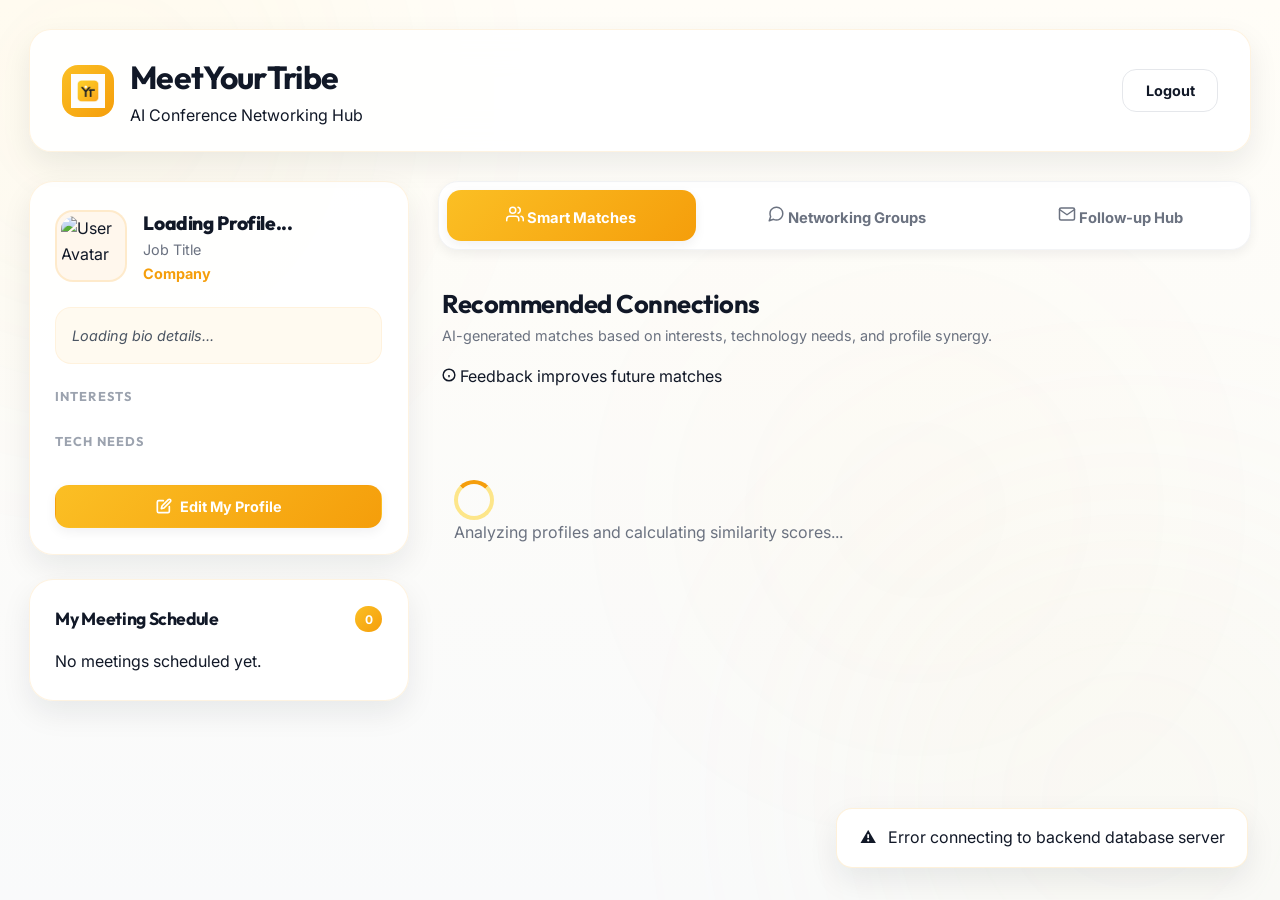
==== static/index.html @ 4b5da033 "Add files via upload" ====
<!DOCTYPE html>
<html lang="en">
<head>
    <meta charset="UTF-8">
    <meta name="viewport" content="width=device-width, initial-scale=1.0">
    <title>Event AI MeetYourTribe& Networking Hub</title>
    <!-- Google Fonts: Outfit & Inter -->
    <link rel="preconnect" href="https://fonts.googleapis.com">
    <link rel="preconnect" href="https://fonts.gstatic.com" crossorigin>
    <link href="https://fonts.googleapis.com/css2?family=Inter:wght@300;400;500;600;700&family=Outfit:wght@400;500;600;700;800&display=swap" rel="stylesheet">
    <link rel="stylesheet" href="/static/css/style.css">
</head>
<body class="dark-theme">
    <!-- Background Elements -->
    <div class="ambient-glow glow-1"></div>
    <div class="ambient-glow glow-2"></div>
    <div class="ambient-glow glow-3"></div>

    <div class="app-container">
        <!-- HEADER -->
        <header class="app-header">
            <div class="header-logo">
                <div class="logo-icon">
                    <img src="/static/assets/logo.png" alt="MeetYourTribe Logo">
                </div>
                <div class="logo-text">
                    <h1>MeetYourTribe</h1>
                    <p class="subtitle">AI Conference Networking Hub</p>
                </div>
            </div>
            <div class="header-controls">
                <button class="btn btn-secondary" onclick="window.location.href='/'">
                    Logout
                </button>
            </div>
        </header>

        <!-- MAIN LAYOUT -->
        <div class="main-layout">
            
            <!-- LEFT SIDEBAR: PROFILE & MEETINGS -->
            <aside class="sidebar">
                
                <!-- CURRENT USER PROFILE PANEL -->
                <section class="sidebar-card user-profile-card">
                    <div class="user-profile-header">
                        <div class="avatar-container">
                            <img id="user-avatar" src="https://api.dicebear.com/7.x/adventurer/svg?seed=placeholder" alt="User Avatar">
                        </div>
                        <div class="user-meta">
                            <h2 id="user-name">Loading Profile...</h2>
                            <p id="user-title">Job Title</p>
                            <p id="user-company" class="company-tag">Company</p>
                        </div>
                    </div>
                    <div class="user-bio-container">
                        <p id="user-bio" class="bio-text">Loading bio details...</p>
                    </div>
                    <div class="profile-details">
                        <div class="details-section">
                            <h3>Interests</h3>
                            <div id="user-interests-tags" class="tag-container">
                                <!-- Tags dynamically loaded -->
                            </div>
                        </div>
                        <div class="details-section">
                            <h3>Tech Needs</h3>
                            <div id="user-needs-tags" class="tag-container highlight">
                                <!-- Tags dynamically loaded -->
                            </div>
                        </div>
                    </div>
                    <button id="btn-edit-profile" class="btn btn-primary btn-full-width">
                        <svg viewBox="0 0 24 24" width="16" height="16" fill="none" stroke="currentColor" stroke-width="2.5" stroke-linecap="round" stroke-linejoin="round">
                            <path d="M11 4H4a2 2 0 0 0-2 2v14a2 2 0 0 0 2 2h14a2 2 0 0 0 2-2v-7"></path>
                            <path d="M18.5 2.5a2.121 2.121 0 1 1 3 3L12 15l-4 1 1-4 9.5-9.5z"></path>
                        </svg>
                        Edit My Profile
                    </button>
                </section>

                <!-- REAL-TIME SCHEDULER PANEL -->
                <section class="sidebar-card meetings-card">
                    <div class="card-header">
                        <h2>My Meeting Schedule</h2>
                        <span class="count-badge" id="meetings-count">0</span>
                    </div>
                    <div id="meetings-list" class="meetings-list-container">
                        <!-- Loaded dynamically -->
                        <div class="empty-state">
                            <p>No meetings scheduled yet.</p>
                        </div>
                    </div>
                </section>
            </aside>

            <!-- RIGHT MAIN PANEL: TABS & CONTENT -->
            <main class="content-panel">
                <!-- NAVIGATION TABS -->
                <nav class="app-tabs">
                    <button class="tab-btn active" data-tab="matches">
                        <svg viewBox="0 0 24 24" width="18" height="18" fill="none" stroke="currentColor" stroke-width="2" stroke-linecap="round" stroke-linejoin="round">
                            <path d="M17 21v-2a4 4 0 0 0-4-4H5a4 4 0 0 0-4 4v2"></path>
                            <circle cx="9" cy="7" r="4"></circle>
                            <path d="M23 21v-2a4 4 0 0 0-3-3.87"></path>
                            <path d="M16 3.13a4 4 0 0 1 0 7.75"></path>
                        </svg>
                        Smart Matches
                    </button>
                    <button class="tab-btn" data-tab="groups">
                        <svg viewBox="0 0 24 24" width="18" height="18" fill="none" stroke="currentColor" stroke-width="2" stroke-linecap="round" stroke-linejoin="round">
                            <path d="M21 11.5a8.38 8.38 0 0 1-.9 3.8 8.5 8.5 0 0 1-7.6 4.7 8.38 8.38 0 0 1-3.8-.9L3 21l1.9-5.7a8.38 8.38 0 0 1-.9-3.8 8.5 8.5 0 0 1 4.7-7.6 8.38 8.38 0 0 1 3.8-.9h.5a8.48 8.48 0 0 1 8 8v.5z"></svg>
                        </svg>
                        Networking Groups
                    </button>
                    <button class="tab-btn" data-tab="followup">
                        <svg viewBox="0 0 24 24" width="18" height="18" fill="none" stroke="currentColor" stroke-width="2" stroke-linecap="round" stroke-linejoin="round">
                            <path d="M4 4h16c1.1 0 2 .9 2 2v12c0 1.1-.9 2-2 2H4c-1.1 0-2-.9-2-2V6c0-1.1.9-2 2-2z"></path>
                            <polyline points="22,6 12,13 2,6"></polyline>
                        </svg>
                        Follow-up Hub
                    </button>
                </nav>

                <!-- TAB CONTENT: MATCHES -->
                <div id="tab-matches" class="tab-pane active">
                    <div class="pane-header">
                        <div>
                            <h2>Recommended Connections</h2>
                            <p class="pane-subtitle">AI-generated matches based on interests, technology needs, and profile synergy.</p>
                        </div>
                        <div class="feedback-info-pill">
                            <svg viewBox="0 0 24 24" width="14" height="14" fill="none" stroke="currentColor" stroke-width="2.5">
                                <circle cx="12" cy="12" r="10"></circle>
                                <line x1="12" y1="16" x2="12" y2="12"></line>
                                <line x1="12" y1="8" x2="12.01" y2="8"></line>
                            </svg>
                            Feedback improves future matches
                        </div>
                    </div>
                    
                    <div id="matches-grid" class="matches-grid-container">
                        <!-- Loaded dynamically -->
                        <div class="loading-state">
                            <div class="spinner"></div>
                            <p>Analyzing profiles and calculating similarity scores...</p>
                        </div>
                    </div>
                </div>

                <!-- TAB CONTENT: GROUPS -->
                <div id="tab-groups" class="tab-pane">
                    <div class="pane-header">
                        <div>
                            <h2>Topic-based Networking Groups</h2>
                            <p class="pane-subtitle">Small, focused circles targeting highly specific topics or tech needs. Connect in a group discussion.</p>
                        </div>
                        <button id="btn-create-group" class="btn btn-secondary">
                            <svg viewBox="0 0 24 24" width="16" height="16" fill="none" stroke="currentColor" stroke-width="2.5">
                                <line x1="12" y1="5" x2="12" y2="19"></line>
                                <line x1="5" y1="12" x2="19" y2="12"></line>
                            </svg>
                            Create Group
                        </button>
                    </div>

                    <div class="groups-sections">
                        <section class="groups-category">
                            <h3>Recommended For You</h3>
                            <div id="recommended-groups-list" class="groups-grid">
                                <!-- Loaded dynamically -->
                            </div>
                        </section>

                        <section class="groups-category">
                            <h3>All Active Groups</h3>
                            <div id="all-groups-list" class="groups-grid">
                                <!-- Loaded dynamically -->
                            </div>
                        </section>
                    </div>
                </div>

                <!-- TAB CONTENT: FOLLOW-UP -->
                <div id="tab-followup" class="tab-pane">
                    <div class="pane-header">
                        <div>
                            <h2>Post-Event Follow-up Generator</h2>
                            <p class="pane-subtitle">Draft personalized follow-up emails for new connections incorporating talking points and meeting context.</p>
                        </div>
                    </div>
                    
                    <div id="followup-list" class="followup-list-container">
                        <!-- Loaded dynamically -->
                    </div>
                </div>
            </main>

        </div>
    </div>

    <!-- MODAL: EDIT / CREATE PROFILE -->
    <div id="profile-modal" class="modal">
        <div class="modal-content glass-card">
            <div class="modal-header">
                <h2 id="profile-modal-title">Edit Profile</h2>
                <button class="close-modal-btn" data-close="profile-modal">&times;</button>
            </div>
            <form id="profile-form" class="modal-form">
                <input type="hidden" id="form-profile-id">
                
                <div class="form-group row">
                    <div class="col">
                        <label for="form-name">Full Name *</label>
                        <input type="text" id="form-name" required placeholder="Dr. Elena Rostova">
                    </div>
                    <div class="col">
                        <label for="form-company">Company / Organization *</label>
                        <input type="text" id="form-company" required placeholder="DeepMind Technologies">
                    </div>
                </div>

                <div class="form-group">
                    <label for="form-title">Job Title *</label>
                    <input type="text" id="form-title" required placeholder="Principal Research Scientist">
                </div>

                <div class="form-group">
                    <label for="form-bio">Bio * (Short description of your background and focus)</label>
                    <textarea id="form-bio" required rows="3" placeholder="Working on Large Language Model alignment, RLHF, and agentic workflows..."></textarea>
                </div>

                <div class="form-group">
                    <label for="form-interests">Interests * (Comma-separated keywords)</label>
                    <input type="text" id="form-interests" required placeholder="LLM Alignment, Agentic Workflows, Reinforcement Learning">
                    <p class="form-tip">Used to compute core alignment scores with other attendees.</p>
                </div>

                <div class="form-group">
                    <label for="form-needs">Technology Needs * (Comma-separated keywords / tools you are looking for)</label>
                    <input type="text" id="form-needs" required placeholder="GPU clusters, Rust deployment frameworks">
                    <p class="form-tip">Used to match you with providers, partners, or developers.</p>
                </div>

                <div class="form-group">
                    <label for="form-looking">Looking For * (Specifically describe who you want to meet)</label>
                    <input type="text" id="form-looking" required placeholder="Collaborators on multi-agent frameworks, AI safety researchers">
                </div>

                <div class="modal-footer">
                    <button type="button" class="btn btn-secondary" data-close="profile-modal">Cancel</button>
                    <button type="submit" class="btn btn-primary">Save Profile</button>
                </div>
            </form>
        </div>
    </div>

    <!-- MODAL: SCHEDULE MEETING -->
    <div id="schedule-modal" class="modal">
        <div class="modal-content glass-card">
            <div class="modal-header">
                <h2>Schedule Short Meeting</h2>
                <button class="close-modal-btn" data-close="schedule-modal">&times;</button>
            </div>
            <form id="schedule-form" class="modal-form">
                <input type="hidden" id="schedule-invitee-id">
                
                <div class="meeting-target-summary">
                    <div class="avatar-small">
                        <img id="schedule-invitee-avatar" src="" alt="Invitee Avatar">
                    </div>
                    <div>
                        <h3 id="schedule-invitee-name">Attendee Name</h3>
                        <p id="schedule-invitee-job">Title & Company</p>
                    </div>
                </div>

                <div class="form-group">
                    <label for="schedule-time">Select Time Slot *</label>
                    <div class="custom-select-wrapper">
                        <select id="schedule-time" required>
                            <option value="13:00 - 13:15">13:00 - 13:15 (Day 1 Afternoon)</option>
                            <option value="13:20 - 13:35">13:20 - 13:35 (Day 1 Afternoon)</option>
                            <option value="13:40 - 13:55">13:40 - 13:55 (Day 1 Afternoon)</option>
                            <option value="14:00 - 14:15">14:00 - 14:15 (Day 1 Afternoon)</option>
                            <option value="14:20 - 14:35">14:20 - 14:35 (Day 1 Afternoon)</option>
                            <option value="14:40 - 14:55">14:40 - 14:55 (Day 1 Afternoon)</option>
                            <option value="15:00 - 15:15">15:00 - 15:15 (Day 1 Coffee Break)</option>
                            <option value="15:20 - 15:35">15:20 - 15:35 (Day 1 Coffee Break)</option>
                            <option value="16:00 - 16:15">16:00 - 16:15 (Day 1 Evening)</option>
                            <option value="16:20 - 16:35">16:20 - 16:35 (Day 1 Evening)</option>
                        </select>
                    </div>
                </div>

                <div class="form-group">
                    <label for="schedule-location">Suggested Venue Location *</label>
                    <div class="custom-select-wrapper">
                        <select id="schedule-location" required>
                            <option value="Networking Lounge (Zone A)">Networking Lounge (Zone A)</option>
                            <option value="Networking Lounge (Zone B - Glass Tables)">Networking Lounge (Zone B - Glass Tables)</option>
                            <option value="Demo Hall (Booth #14 - AI Playgrounds)">Demo Hall (Booth #14 - AI Playgrounds)</option>
                            <option value="Main Lobby Coffee Stand">Main Lobby Coffee Stand</option>
                            <option value="Quiet Meeting Pod 1">Quiet Meeting Pod 1</option>
                            <option value="Quiet Meeting Pod 2">Quiet Meeting Pod 2</option>
                        </select>
                    </div>
                </div>

                <div class="form-group">
                    <label for="schedule-notes">Short Note / Proposed Topic (Optional)</label>
                    <textarea id="schedule-notes" rows="2" placeholder="Let's chat about agent coordination and potential scaling bottlenecks."></textarea>
                </div>

                <div class="modal-footer">
                    <button type="button" class="btn btn-secondary" data-close="schedule-modal">Cancel</button>
                    <button type="submit" class="btn btn-primary">Send Invitation</button>
                </div>
            </form>
        </div>
    </div>

    <!-- MODAL: CREATE GROUP -->
    <div id="group-modal" class="modal">
        <div class="modal-content glass-card">
            <div class="modal-header">
                <h2>Create Topic Group</h2>
                <button class="close-modal-btn" data-close="group-modal">&times;</button>
            </div>
            <form id="group-form" class="modal-form">
                <div class="form-group">
                    <label for="group-name">Group Name *</label>
                    <input type="text" id="group-name" required placeholder="vLLM Inference Hackers">
                </div>

                <div class="form-group">
                    <label for="group-topic">Core Topics * (Comma-separated)</label>
                    <input type="text" id="group-topic" required placeholder="vLLM, Model Quantization, Cloud Servicing">
                </div>

                <div class="form-group">
                    <label for="group-desc">Description *</label>
                    <textarea id="group-desc" required rows="3" placeholder="A small breakout group to share custom optimizations, serverless setups, and cost reduction strategies for high-throughput model endpoints."></textarea>
                </div>

                <div class="modal-footer">
                    <button type="button" class="btn btn-secondary" data-close="group-modal">Cancel</button>
                    <button type="submit" class="btn btn-primary">Create and Join</button>
                </div>
            </form>
        </div>
    </div>

    <!-- NOTIFICATION SYSTEM -->
    <div id="notification-toast" class="toast"></div>

    <script src="/static/app.js"></script>
</body>
</html>
---- static/css/style.css ----
:root {
    --bg-base: #fffdf7;
    --bg-surface: rgba(255, 255, 255, 0.92);
    --bg-surface-opaque: #ffffff;
    --bg-card: #ffffff;
    --border-color: rgba(245, 158, 11, 0.12);
    --border-color-glow: rgba(245, 158, 11, 0.22);

    --text-primary: #111827;
    --text-secondary: #6b7280;
    --text-muted: #9ca3af;

    --accent-primary: #f59e0b;
    --accent-primary-glow: rgba(245, 158, 11, 0.35);
    --accent-secondary: #fbbf24;
    --accent-secondary-glow: rgba(251, 191, 36, 0.35);

    --color-success: #10b981;
    --color-warning: #f59e0b;
    --color-danger: #ef4444;
    --color-info: #3b82f6;

    --gradient-primary: linear-gradient(135deg, #fbbf24 0%, #f59e0b 100%);
    --gradient-secondary: linear-gradient(135deg, #fde68a 0%, #fbbf24 100%);
    --gradient-match: linear-gradient(135deg, #f59e0b 0%, #fbbf24 100%);
    --gradient-card-hover: linear-gradient(180deg, rgba(245, 158, 11, 0.04) 0%, rgba(255, 255, 255, 0) 100%);

    --shadow-sm: 0 4px 12px rgba(15, 23, 42, 0.06);
    --shadow-md: 0 12px 30px rgba(15, 23, 42, 0.08);
    --shadow-lg: 0 20px 50px rgba(15, 23, 42, 0.12);
    --shadow-glow-purple: 0 0 24px rgba(245, 158, 11, 0.15);
    --shadow-glow-cyan: 0 0 20px rgba(251, 191, 36, 0.15);

    --transition-fast: 0.15s ease;
    --transition-normal: 0.25s cubic-bezier(0.4, 0, 0.2, 1);
    --transition-slow: 0.4s cubic-bezier(0.4, 0, 0.2, 1);
}

*, *::before, *::after {
    box-sizing: border-box;
    margin: 0;
    padding: 0;
}

body {
    font-family: 'Inter', -apple-system, BlinkMacSystemFont, "Segoe UI", Roboto, sans-serif;
    background: linear-gradient(180deg, #fffdf7 0%, #f9fafb 100%);
    color: var(--text-primary);
    line-height: 1.6;
    -webkit-font-smoothing: antialiased;
    overflow-x: hidden;
    min-height: 100vh;
}

h1, h2, h3, h4, h5, h6 {
    font-family: 'Outfit', sans-serif;
    font-weight: 700;
    letter-spacing: -0.02em;
}

::-webkit-scrollbar {
    width: 8px;
    height: 8px;
}

::-webkit-scrollbar-track {
    background: #f3f4f6;
}

::-webkit-scrollbar-thumb {
    background: #d1d5db;
    border-radius: 999px;
}

::-webkit-scrollbar-thumb:hover {
    background: #9ca3af;
}

.ambient-glow {
    position: fixed;
    border-radius: 50%;
    filter: blur(140px);
    z-index: -1;
    opacity: 0.08;
    pointer-events: none;
}

.glow-1 {
    width: 400px;
    height: 400px;
    background: #fbbf24;
    top: -100px;
    left: -100px;
}

.glow-2 {
    width: 500px;
    height: 500px;
    background: #fde68a;
    bottom: -150px;
    right: -100px;
}

.glow-3 {
    width: 300px;
    height: 300px;
    background: #f59e0b;
    top: 40%;
    left: 60%;
    opacity: 0.05;
}

.app-container {
    max-width: 1450px;
    margin: 0 auto;
    padding: 1.8rem;
    min-height: 100vh;
    display: flex;
    flex-direction: column;
    gap: 1.8rem;
}

.app-header {
    display: flex;
    justify-content: space-between;
    align-items: center;
    padding: 1.4rem 2rem;
    background: rgba(255, 255, 255, 0.9);
    backdrop-filter: blur(18px);
    border: 1px solid var(--border-color);
    border-radius: 22px;
    box-shadow: var(--shadow-md);
    position: relative;
    z-index: 10;
}

.header-logo {
    display: flex;
    align-items: center;
    gap: 1rem;
}

.logo-icon {
    width: 52px;
    height: 52px;
    border-radius: 16px;
    background: linear-gradient(135deg, #fbbf24 0%, #f59e0b 100%);
    display: flex;
    align-items: center;
    justify-content: center;
    overflow: hidden;
}

.logo-icon img {
    width: 34px;
    height: 34px;
    object-fit: contain;
    display: block;
}


.header-controls {
    display: flex;
    align-items: center;
    gap: 1rem;
}

.main-layout {
    display: grid;
    grid-template-columns: 380px 1fr;
    gap: 1.8rem;
    align-items: start;
    flex-grow: 1;
}

@media (max-width: 1024px) {
    .main-layout {
        grid-template-columns: 1fr;
    }
}

.btn {
    display: inline-flex;
    align-items: center;
    justify-content: center;
    gap: 0.5rem;
    font-family: 'Inter', sans-serif;
    font-weight: 700;
    font-size: 0.9rem;
    padding: 0.75rem 1.4rem;
    border-radius: 14px;
    cursor: pointer;
    transition: all var(--transition-fast);
    border: 1px solid transparent;
}

.btn-primary {
    background: var(--gradient-primary);
    color: white;
    box-shadow: var(--shadow-sm);
}

.btn-primary:hover {
    transform: translateY(-2px);
    box-shadow: var(--shadow-glow-purple), var(--shadow-md);
}

.btn-secondary {
    background: white;
    color: #111827;
    border-color: #e5e7eb;
}

.btn-secondary:hover {
    background: #fff7ed;
    transform: translateY(-2px);
}

.btn-full-width {
    width: 100%;
}

.count-badge {
    background: var(--gradient-primary);
    color: white;
    font-size: 0.75rem;
    font-weight: 700;
    padding: 0.2rem 0.6rem;
    border-radius: 999px;
    min-width: 22px;
    text-align: center;
}

.sidebar {
    display: flex;
    flex-direction: column;
    gap: 1.5rem;
}

.sidebar-card {
    background: rgba(255, 255, 255, 0.92);
    border: 1px solid var(--border-color);
    border-radius: 24px;
    padding: 1.6rem;
    box-shadow: var(--shadow-md);
}

.user-profile-header {
    display: flex;
    align-items: center;
    gap: 1rem;
    margin-bottom: 1.4rem;
}

.avatar-container {
    width: 72px;
    height: 72px;
    border-radius: 18px;
    background: #fff7ed;
    border: 2px solid rgba(245, 158, 11, 0.15);
    padding: 4px;
    overflow: hidden;
}

.avatar-container img {
    width: 100%;
    height: 100%;
    object-fit: cover;
    border-radius: 14px;
}

.user-meta h2 {
    font-size: 1.2rem;
    color: #111827;
    font-weight: 800;
}

.user-meta p {
    font-size: 0.9rem;
    color: var(--text-secondary);
}

.company-tag {
    font-weight: 700;
    color: var(--accent-primary) !important;
}

.user-bio-container {
    background: #fffaf0;
    border-radius: 16px;
    padding: 1rem;
    margin-bottom: 1.4rem;
    border: 1px solid rgba(245, 158, 11, 0.08);
}

.bio-text {
    font-size: 0.9rem;
    color: #4b5563;
    font-style: italic;
}

.profile-details {
    display: flex;
    flex-direction: column;
    gap: 1rem;
    margin-bottom: 1.6rem;
}

.details-section h3 {
    font-size: 0.8rem;
    color: #9ca3af;
    text-transform: uppercase;
    letter-spacing: 0.08em;
    margin-bottom: 0.5rem;
}

.tag-container {
    display: flex;
    flex-wrap: wrap;
    gap: 0.45rem;
}

.tag {
    font-size: 0.78rem;
    font-weight: 600;
    padding: 0.35rem 0.75rem;
    border-radius: 999px;
    background: #ffffff;
    border: 1px solid #f3f4f6;
    color: #6b7280;
    transition: all var(--transition-fast);
}

.tag:hover {
    border-color: #fbbf24;
    color: #111827;
    transform: translateY(-1px);
}

.tag-container.highlight .tag {
    background: #fff7ed;
    border-color: rgba(245, 158, 11, 0.12);
    color: #b45309;
}

.meetings-card .card-header {
    display: flex;
    justify-content: space-between;
    align-items: center;
    margin-bottom: 1rem;
}

.meetings-card h2 {
    font-size: 1.1rem;
    color: #111827;
}

.meetings-list-container {
    display: flex;
    flex-direction: column;
    gap: 0.85rem;
    max-height: 420px;
    overflow-y: auto;
    padding-right: 4px;
}

.meeting-item {
    background: #ffffff;
    border: 1px solid #f3f4f6;
    border-radius: 16px;
    padding: 1rem;
    transition: all var(--transition-fast);
    position: relative;
    overflow: hidden;
    box-shadow: 0 4px 14px rgba(15, 23, 42, 0.04);
}

.meeting-item:hover {
    transform: translateY(-2px);
    box-shadow: 0 10px 24px rgba(15, 23, 42, 0.08);
}

.meeting-item::before {
    content: "";
    position: absolute;
    left: 0;
    top: 0;
    bottom: 0;
    width: 4px;
    background: var(--color-warning);
}

.meeting-item.status-accepted::before {
    background: var(--color-success);
}

.meeting-item.status-declined::before {
    background: var(--color-danger);
}

.meeting-item-header {
    display: flex;
    align-items: center;
    gap: 0.75rem;
    margin-bottom: 0.65rem;
}

.meeting-avatar {
    width: 38px;
    height: 38px;
    border-radius: 12px;
    background: #fff7ed;
}

.meeting-user-info h4 {
    font-size: 0.9rem;
    font-weight: 700;
    color: #111827;
}

.meeting-user-info p {
    font-size: 0.78rem;
    color: #9ca3af;
}

.meeting-time-badge {
    font-size: 0.8rem;
    font-weight: 700;
    color: #b45309;
    display: flex;
    align-items: center;
    gap: 0.3rem;
    margin-bottom: 0.4rem;
}

.meeting-location {
    font-size: 0.8rem;
    color: #6b7280;
}

.meeting-status-label {
    position: absolute;
    top: 1rem;
    right: 1rem;
    font-size: 0.7rem;
    font-weight: 800;
    text-transform: uppercase;
    letter-spacing: 0.08em;
    padding: 0.2rem 0.5rem;
    border-radius: 8px;
}

.status-pending .meeting-status-label {
    background: #fff7ed;
    color: #d97706;
}

.status-accepted .meeting-status-label {
    background: #ecfdf5;
    color: #10b981;
}

.status-declined .meeting-status-label {
    background: #fef2f2;
    color: #ef4444;
}

.content-panel {
    display: flex;
    flex-direction: column;
    gap: 1.8rem;
    min-width: 0;
}

.app-tabs {
    display: flex;
    gap: 0.75rem;
    background: white;
    border: 1px solid #f3f4f6;
    padding: 0.5rem;
    border-radius: 20px;
    box-shadow: var(--shadow-sm);
}

.tab-btn {
    flex-grow: 1;
    border: none;
    background: transparent;
    color: #6b7280;
    font-family: 'Inter', sans-serif;
    font-weight: 700;
    font-size: 0.92rem;
    padding: 0.9rem 1rem;
    border-radius: 14px;
    cursor: pointer;
    transition: all var(--transition-fast);
}

.tab-btn:hover {
    background: #fff7ed;
    color: #111827;
}

.tab-btn.active {
    background: var(--gradient-primary);
    color: white;
    box-shadow: var(--shadow-sm);
}

.tab-pane {
    display: none;
    animation: fadeIn var(--transition-normal);
}

.tab-pane.active {
    display: flex;
    flex-direction: column;
    gap: 1.4rem;
}

@keyframes fadeIn {
    from {
        opacity: 0;
        transform: translateY(8px);
    }
    to {
        opacity: 1;
        transform: translateY(0);
    }
}

.pane-header {
    display: flex;
    justify-content: space-between;
    align-items: center;
    padding: 0.3rem;
    flex-wrap: wrap;
    gap: 1rem;
}

.pane-header h2 {
    font-size: 1.6rem;
    color: #111827;
}

.pane-subtitle {
    font-size: 0.9rem;
    color: #6b7280;
}

.matches-grid-container {
    display: flex;
    flex-direction: column;
    gap: 1.4rem;
}

.match-card {
    background: white;
    border: 1px solid #f3f4f6;
    border-radius: 24px;
    padding: 1.6rem;
    box-shadow: var(--shadow-md);
    transition: all var(--transition-normal);
}

.match-card:hover {
    transform: translateY(-4px);
    box-shadow: var(--shadow-lg);
    border-color: rgba(245, 158, 11, 0.15);
}

.match-card-main {
    display: grid;
    grid-template-columns: auto 1fr auto;
    gap: 1.5rem;
    align-items: start;
}

.match-score-circle {
    position: relative;
    width: 82px;
    height: 82px;
    display: flex;
    align-items: center;
    justify-content: center;
}

.match-score-track {
    fill: none;
    stroke: #fde68a;
    stroke-width: 6;
}

.match-score-fill {
    fill: none;
    stroke: #f59e0b;
    stroke-width: 6;
    stroke-linecap: round;
}

.match-score-num {
    font-size: 1.3rem;
    font-weight: 800;
    color: #111827;
}

.match-score-label {
    font-size: 0.6rem;
    font-weight: 800;
    color: #9ca3af;
    text-transform: uppercase;
}

.match-avatar {
    width: 70px;
    height: 70px;
    border-radius: 18px;
    border: 2px solid #fff7ed;
    background: #fff7ed;
}

.match-details-box h3 {
    font-size: 1.25rem;
    color: #111827;
}

.match-details-box h3 span {
    font-size: 0.85rem;
    color: #6b7280;
}

.match-details-box .matching-job {
    color: #6b7280;
    font-size: 0.92rem;
}

.match-details-box .matching-bio {
    font-size: 0.9rem;
    color: #4b5563;
}

.match-synergies {
    display: flex;
    flex-direction: column;
    gap: 0.65rem;
    margin-top: 1rem;
}

.synergy-row {
    font-size: 0.82rem;
    display: flex;
    gap: 0.6rem;
    align-items: flex-start;
}

.synergy-label {
    color: #9ca3af;
    font-weight: 700;
    min-width: 90px;
    text-transform: uppercase;
    font-size: 0.7rem;
    margin-top: 2px;
}

.synergy-values {
    display: flex;
    flex-wrap: wrap;
    gap: 0.35rem;
}

.match-actions-box {
    display: flex;
    flex-direction: column;
    gap: 0.8rem;
}

.icebreaker-drawer {
    margin-top: 1.25rem;
    background: #fffaf0;
    border: 1px dashed rgba(245, 158, 11, 0.18);
    border-radius: 18px;
    padding: 1.2rem;
}

.icebreaker-title {
    font-size: 0.8rem;
    font-weight: 800;
    color: #d97706;
    text-transform: uppercase;
    letter-spacing: 0.08em;
}

.icebreaker-msg {
    font-size: 0.92rem;
    color: #374151;
    line-height: 1.6;
    font-style: italic;
    background: white;
    padding: 1rem;
    border-radius: 14px;
    border-left: 4px solid #f59e0b;
    margin-top: 0.7rem;
}

.groups-grid {
    display: grid;
    grid-template-columns: repeat(auto-fill, minmax(290px, 1fr));
    gap: 1.2rem;
}

.group-card {
    background: white;
    border: 1px solid #f3f4f6;
    border-radius: 20px;
    padding: 1.4rem;
    display: flex;
    flex-direction: column;
    gap: 0.8rem;
    box-shadow: var(--shadow-sm);
    transition: all var(--transition-fast);
}

.group-card:hover {
    transform: translateY(-4px);
    box-shadow: var(--shadow-md);
}

.group-card-header h4 {
    font-size: 1.1rem;
    color: #111827;
}

.group-member-count {
    font-size: 0.78rem;
    color: #9ca3af;
    font-weight: 700;
}

.group-topic-label {
    font-size: 0.78rem;
    color: #b45309;
    font-style: italic;
    font-weight: 600;
}

.group-desc {
    font-size: 0.88rem;
    color: #6b7280;
    flex-grow: 1;
}

.group-creator {
    font-size: 0.76rem;
    color: #9ca3af;
}

.followup-list-container {
    display: flex;
    flex-direction: column;
    gap: 1.2rem;
}

.followup-card {
    background: white;
    border: 1px solid #f3f4f6;
    border-radius: 22px;
    padding: 1.4rem;
    box-shadow: var(--shadow-sm);
}

.followup-user-details h3 {
    color: #111827;
}

.followup-user-details p {
    color: #6b7280;
}

.followup-draft-area {
    margin-top: 1rem;
    background: #fffaf0;
    border: 1px solid rgba(245, 158, 11, 0.1);
    border-radius: 16px;
    padding: 1rem;
}

.followup-textarea {
    width: 100%;
    background: white;
    border: 1px solid #f3f4f6;
    color: #111827;
    font-family: 'Inter', sans-serif;
    font-size: 0.9rem;
    border-radius: 12px;
    padding: 1rem;
    resize: vertical;
    outline: none;
}

.modal {
    display: none;
    position: fixed;
    inset: 0;
    background: rgba(17, 24, 39, 0.35);
    backdrop-filter: blur(8px);
    z-index: 9999;
    align-items: center;
    justify-content: center;
    padding: 2rem;
}

.modal.active {
    display: flex;
}

.modal-content {
    background: white;
    border: 1px solid rgba(245, 158, 11, 0.12);
    border-radius: 26px;
    width: 100%;
    max-width: 650px;
    box-shadow: var(--shadow-lg);
}

.modal-header {
    padding: 1.4rem 1.6rem;
    border-bottom: 1px solid #f3f4f6;
}

.modal-header h2 {
    color: #111827;
}

.close-modal-btn {
    background: none;
    border: none;
    color: #9ca3af;
    font-size: 2rem;
    cursor: pointer;
}

.modal-form {
    padding: 1.6rem;
    display: flex;
    flex-direction: column;
    gap: 1.25rem;
}

.form-group label {
    font-size: 0.86rem;
    font-weight: 700;
    color: #6b7280;
}

.form-group input,
.form-group textarea,
.custom-select-wrapper select {
    background: white;
    border: 1px solid #e5e7eb;
    border-radius: 14px;
    padding: 0.85rem 1rem;
    color: #111827;
    font-size: 0.92rem;
    outline: none;
    transition: all 0.2s ease;
}

.form-group input:focus,
.form-group textarea:focus,
.custom-select-wrapper select:focus {
    border-color: #f59e0b;
    box-shadow: 0 0 0 4px rgba(245, 158, 11, 0.12);
}

.meeting-target-summary {
    display: flex;
    align-items: center;
    gap: 1rem;
    padding: 1rem;
    background: #fffaf0;
    border: 1px solid rgba(245, 158, 11, 0.08);
    border-radius: 16px;
}

.loading-state {
    padding: 4rem 1rem;
    color: #6b7280;
}

.spinner {
    width: 40px;
    height: 40px;
    border: 4px solid #fde68a;
    border-top-color: #f59e0b;
    border-radius: 50%;
}

.toast {
    position: fixed;
    bottom: 2rem;
    right: 2rem;
    background: white;
    border: 1px solid rgba(245, 158, 11, 0.15);
    color: #111827;
    padding: 1rem 1.4rem;
    border-radius: 16px;
    box-shadow: var(--shadow-md);
    z-index: 1000;
}

@media (max-width: 900px) {
    .match-card-main {
        grid-template-columns: 1fr;
        text-align: center;
    }

    .match-actions-box {
        flex-direction: row;
        width: 100%;
    }

    .match-actions-box .btn {
        flex: 1;
    }

    .app-header {
        flex-direction: column;
        gap: 1rem;
        align-items: flex-start;
    }

    .app-tabs {
        flex-direction: column;
    }
}
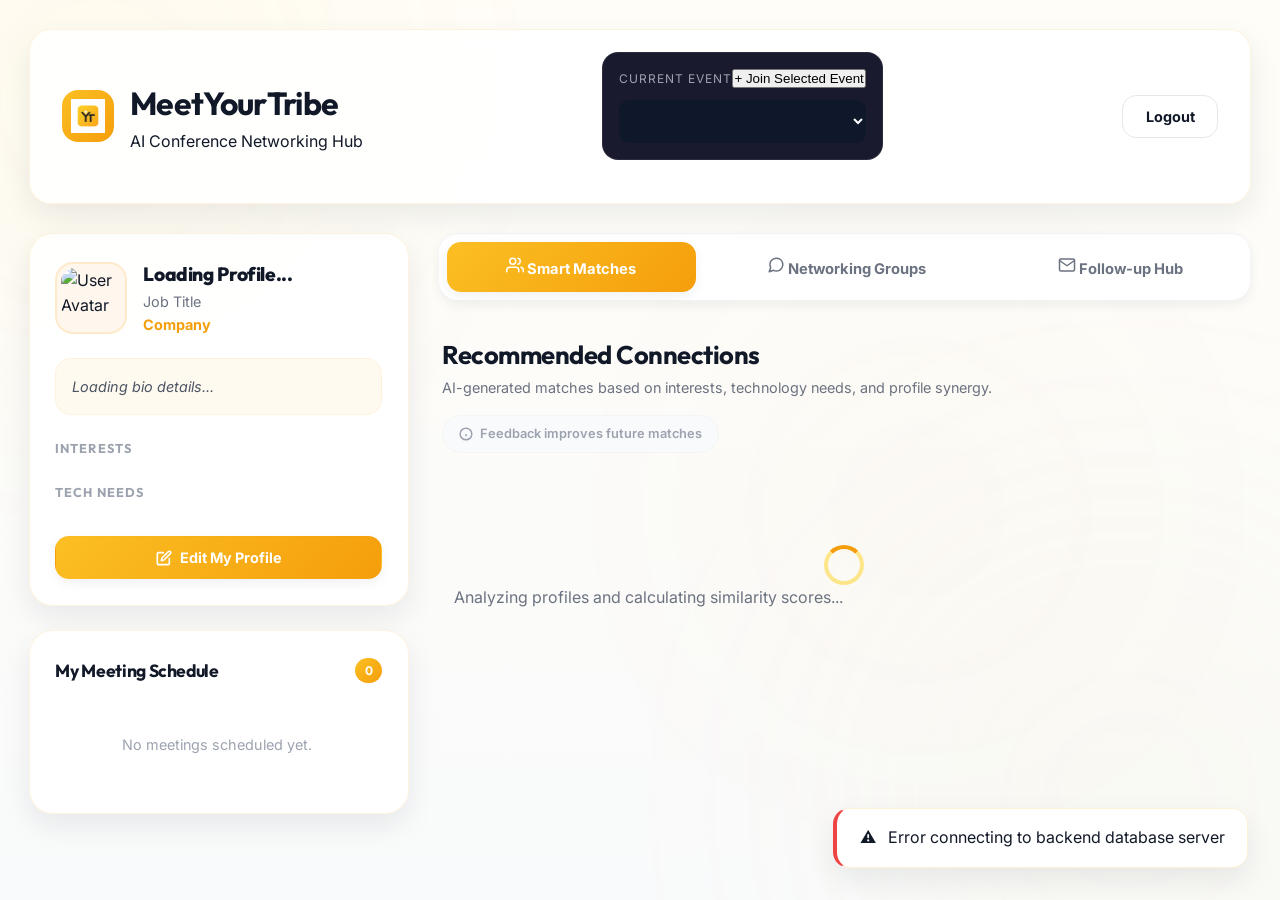
==== commit c690f000: "Add files via upload" ====
--- a/static/index.html
+++ b/static/index.html
@@ -28,6 +28,19 @@
                     <p class="subtitle">AI Conference Networking Hub</p>
                 </div>
             </div>
+            <div class="event-container">
+
+            <div class="event-header">
+                    <span class="event-label">Current Event</span>
+
+                    <button onclick="joinSelectedEvent()">
+                        + Join Selected Event
+                    </button>
+                </div>
+
+                <select id="eventSelect"></select>
+
+            </div>
             <div class="header-controls">
                 <button class="btn btn-secondary" onclick="window.location.href='/'">
                     Logout
@@ -41,6 +54,8 @@
             <!-- LEFT SIDEBAR: PROFILE & MEETINGS -->
             <aside class="sidebar">
                 
+                
+
                 <!-- CURRENT USER PROFILE PANEL -->
                 <section class="sidebar-card user-profile-card">
                     <div class="user-profile-header">
@@ -109,7 +124,7 @@
                     </button>
                     <button class="tab-btn" data-tab="groups">
                         <svg viewBox="0 0 24 24" width="18" height="18" fill="none" stroke="currentColor" stroke-width="2" stroke-linecap="round" stroke-linejoin="round">
-                            <path d="M21 11.5a8.38 8.38 0 0 1-.9 3.8 8.5 8.5 0 0 1-7.6 4.7 8.38 8.38 0 0 1-3.8-.9L3 21l1.9-5.7a8.38 8.38 0 0 1-.9-3.8 8.5 8.5 0 0 1 4.7-7.6 8.38 8.38 0 0 1 3.8-.9h.5a8.48 8.48 0 0 1 8 8v.5z"></svg>
+                            <path d="M21 11.5a8.38 8.38 0 0 1-.9 3.8 8.5 8.5 0 0 1-7.6 4.7 8.38 8.38 0 0 1-3.8-.9L3 21l1.9-5.7a8.38 8.38 0 0 1-.9-3.8 8.5 8.5 0 0 1 4.7-7.6 8.38 8.38 0 0 1 3.8-.9h.5a8.48 8.48 0 0 1 8 8v.5z"></path>
                         </svg>
                         Networking Groups
                     </button>
@@ -120,8 +135,17 @@
                         </svg>
                         Follow-up Hub
                     </button>
+                    <!-- <input
+                        type="text"
+                        id="eventName"
+                        placeholder="Enter Event Name"
+                    />
+
+                    <button onclick="joinEvent()">
+                        Join Event
+                    </button> -->
                 </nav>
-
+                
                 <!-- TAB CONTENT: MATCHES -->
                 <div id="tab-matches" class="tab-pane active">
                     <div class="pane-header">
@@ -320,6 +344,33 @@
         </div>
     </div>
 
+    <div class="modal" id="event-modal">
+
+        <div class="modal-content">
+
+                <h3>Add New Event</h3>
+
+                <input
+                    type="text"
+                    id="newEventName"
+                    placeholder="Enter Event Name"
+                >
+                <input
+                    type="text"
+                    id="newEventLocation"
+                    placeholder="Enter Event Location"
+                >
+                <button
+                    class="btn btn-primary"
+                    onclick="createNewEvent()"
+                >
+                    Add Event
+                </button>
+
+        </div>
+
+    </div>
+
     <!-- MODAL: CREATE GROUP -->
     <div id="group-modal" class="modal">
         <div class="modal-content glass-card">
@@ -354,6 +405,6 @@
     <!-- NOTIFICATION SYSTEM -->
     <div id="notification-toast" class="toast"></div>
 
-    <script src="/static/app.js"></script>
+    <script src="/static/app.js?v=2"></script>
 </body>
 </html>
--- a/static/css/style.css
+++ b/static/css/style.css
@@ -893,6 +893,12 @@
     border: 4px solid #fde68a;
     border-top-color: #f59e0b;
     border-radius: 50%;
+    animation: spin 0.8s linear infinite;
+    margin: 0 auto;
+}
+
+@keyframes spin {
+    to { transform: rotate(360deg); }
 }
 
 .toast {
@@ -905,7 +911,312 @@
     padding: 1rem 1.4rem;
     border-radius: 16px;
     box-shadow: var(--shadow-md);
-    z-index: 1000;
+    z-index: 10000;
+    transform: translateY(120%);
+    opacity: 0;
+    transition: all 0.3s cubic-bezier(0.4, 0, 0.2, 1);
+    pointer-events: none;
+}
+
+.toast.active {
+    transform: translateY(0);
+    opacity: 1;
+    pointer-events: auto;
+}
+
+.toast.success {
+    border-left: 4px solid var(--color-success);
+}
+
+.toast.error {
+    border-left: 4px solid var(--color-danger);
+}
+
+.toast.info {
+    border-left: 4px solid var(--color-info);
+}
+
+/* Form Input (Select Dropdown) */
+.form-input {
+    width: 100%;
+    background: white;
+    border: 1px solid #e5e7eb;
+    border-radius: 14px;
+    padding: 0.75rem 1rem;
+    color: #111827;
+    font-family: 'Inter', sans-serif;
+    font-size: 0.88rem;
+    font-weight: 500;
+    outline: none;
+    cursor: pointer;
+    transition: all 0.2s ease;
+    appearance: none;
+    -webkit-appearance: none;
+    background-image: url("data:image/svg+xml,%3Csvg xmlns='http://www.w3.org/2000/svg' width='12' height='12' viewBox='0 0 24 24' fill='none' stroke='%239ca3af' stroke-width='2.5' stroke-linecap='round' stroke-linejoin='round'%3E%3Cpolyline points='6 9 12 15 18 9'%3E%3C/polyline%3E%3C/svg%3E");
+    background-repeat: no-repeat;
+    background-position: right 1rem center;
+}
+
+.form-input:focus {
+    border-color: #f59e0b;
+    box-shadow: 0 0 0 4px rgba(245, 158, 11, 0.12);
+}
+
+/* Section Header */
+.section-header h3 {
+    font-size: 0.8rem;
+    color: #9ca3af;
+    text-transform: uppercase;
+    letter-spacing: 0.08em;
+    font-weight: 700;
+}
+
+/* Meeting Actions (Accept/Decline) */
+.meeting-actions {
+    display: flex;
+    gap: 0.5rem;
+    margin-top: 0.75rem;
+    padding-top: 0.75rem;
+    border-top: 1px solid #f3f4f6;
+}
+
+.meeting-actions .btn {
+    flex: 1;
+    font-size: 0.8rem;
+    padding: 0.55rem 0.75rem;
+    border-radius: 10px;
+}
+
+.meeting-actions .btn-accept {
+    background: var(--gradient-primary);
+    color: white;
+    border: none;
+}
+
+.meeting-actions .btn-decline {
+    background: white;
+    color: #6b7280;
+    border: 1px solid #e5e7eb;
+}
+
+.meeting-actions .btn-accept:hover {
+    transform: translateY(-1px);
+    box-shadow: var(--shadow-sm);
+}
+
+.meeting-actions .btn-decline:hover {
+    background: #fef2f2;
+    color: #ef4444;
+    border-color: #fca5a5;
+}
+
+/* Empty State */
+.empty-state {
+    text-align: center;
+    padding: 2rem 1rem;
+    color: #9ca3af;
+}
+
+.empty-state h3 {
+    color: #6b7280;
+    margin-bottom: 0.5rem;
+}
+
+.empty-state p {
+    font-size: 0.9rem;
+}
+
+/* Feedback Box */
+.feedback-box {
+    margin-top: 1rem;
+    padding-top: 1rem;
+    border-top: 1px solid #f3f4f6;
+    display: flex;
+    align-items: center;
+    gap: 0.75rem;
+    flex-wrap: wrap;
+}
+
+.feedback-label {
+    font-size: 0.8rem;
+    color: #9ca3af;
+    font-weight: 600;
+}
+
+.feedback-stars {
+    display: flex;
+    gap: 0.2rem;
+}
+
+.star-btn {
+    background: none;
+    border: none;
+    cursor: pointer;
+    font-size: 1.4rem;
+    color: #d1d5db;
+    transition: color 0.15s ease, transform 0.15s ease;
+    padding: 0.1rem;
+    line-height: 1;
+}
+
+.star-btn:hover,
+.star-btn:hover ~ .star-btn {
+    color: #fbbf24;
+    transform: scale(1.15);
+}
+
+.feedback-stars:hover .star-btn {
+    color: #fbbf24;
+}
+
+.feedback-stars .star-btn:hover ~ .star-btn {
+    color: #d1d5db;
+}
+
+.feedback-submitted-badge {
+    display: inline-flex;
+    align-items: center;
+    gap: 0.4rem;
+    font-size: 0.8rem;
+    font-weight: 700;
+    color: #f59e0b;
+    background: #fff7ed;
+    padding: 0.4rem 0.8rem;
+    border-radius: 10px;
+    border: 1px solid rgba(245, 158, 11, 0.12);
+}
+
+.feedback-info-pill {
+    display: inline-flex;
+    align-items: center;
+    gap: 0.4rem;
+    font-size: 0.8rem;
+    font-weight: 600;
+    color: #9ca3af;
+    background: #f9fafb;
+    padding: 0.5rem 1rem;
+    border-radius: 999px;
+    border: 1px solid #f3f4f6;
+}
+
+/* Match Score Text Position */
+.match-score-text {
+    position: absolute;
+    display: flex;
+    flex-direction: column;
+    align-items: center;
+    line-height: 1.1;
+}
+
+.match-score-svg {
+    width: 100%;
+    height: 100%;
+    transform: rotate(-90deg);
+}
+
+/* Icebreaker Header */
+.icebreaker-header {
+    display: flex;
+    justify-content: space-between;
+    align-items: center;
+    margin-bottom: 0.5rem;
+}
+
+.btn-text {
+    background: none;
+    border: none;
+    color: #f59e0b;
+    cursor: pointer;
+    font-weight: 700;
+    font-family: 'Inter', sans-serif;
+}
+
+.btn-text:hover {
+    text-decoration: underline;
+}
+
+/* Follow-up Card Header */
+.followup-card-header {
+    display: flex;
+    align-items: center;
+    gap: 1rem;
+    flex-wrap: wrap;
+}
+
+.followup-meeting-meta {
+    font-size: 0.85rem;
+    color: #6b7280;
+    flex: 1;
+}
+
+/* Text Helpers */
+.text-muted {
+    color: #9ca3af;
+    font-size: 0.88rem;
+}
+
+.text-secondary {
+    color: #6b7280;
+}
+
+/* Form extras */
+.form-group.row {
+    display: flex;
+    gap: 1rem;
+}
+
+.form-group.row .col {
+    flex: 1;
+}
+
+.form-group input,
+.form-group textarea {
+    width: 100%;
+}
+
+.form-tip {
+    font-size: 0.75rem;
+    color: #9ca3af;
+    margin-top: 0.3rem;
+}
+
+.modal-header {
+    display: flex;
+    justify-content: space-between;
+    align-items: center;
+}
+
+.modal-footer {
+    display: flex;
+    justify-content: flex-end;
+    gap: 0.75rem;
+    padding-top: 0.5rem;
+}
+
+.avatar-small {
+    width: 48px;
+    height: 48px;
+    border-radius: 14px;
+    overflow: hidden;
+    background: #fff7ed;
+    border: 2px solid rgba(245, 158, 11, 0.1);
+}
+
+.avatar-small img {
+    width: 100%;
+    height: 100%;
+    object-fit: cover;
+}
+
+.followup-actions {
+    margin-bottom: 0.75rem;
+}
+
+/* Groups card header layout */
+.group-card-header {
+    display: flex;
+    justify-content: space-between;
+    align-items: center;
 }
 
 @media (max-width: 900px) {
@@ -932,4 +1243,43 @@
     .app-tabs {
         flex-direction: column;
     }
+}
+
+.event-container{
+    background:#1a1a2e;
+    border:1px solid rgba(255,255,255,0.08);
+
+    border-radius:16px;
+
+    padding:16px;
+    margin-bottom:20px;
+}
+
+.event-header{
+    display:flex;
+    justify-content:space-between;
+    align-items:center;
+
+    margin-bottom:12px;
+}
+
+.event-label{
+    font-size:12px;
+    color:#9ca3af;
+    text-transform:uppercase;
+    letter-spacing:1px;
+}
+
+#eventSelect{
+    width:100%;
+
+    background:#0f172a;
+    color:white;
+
+    border:none;
+    border-radius:10px;
+
+    padding:12px;
+
+    font-size:15px;
 }
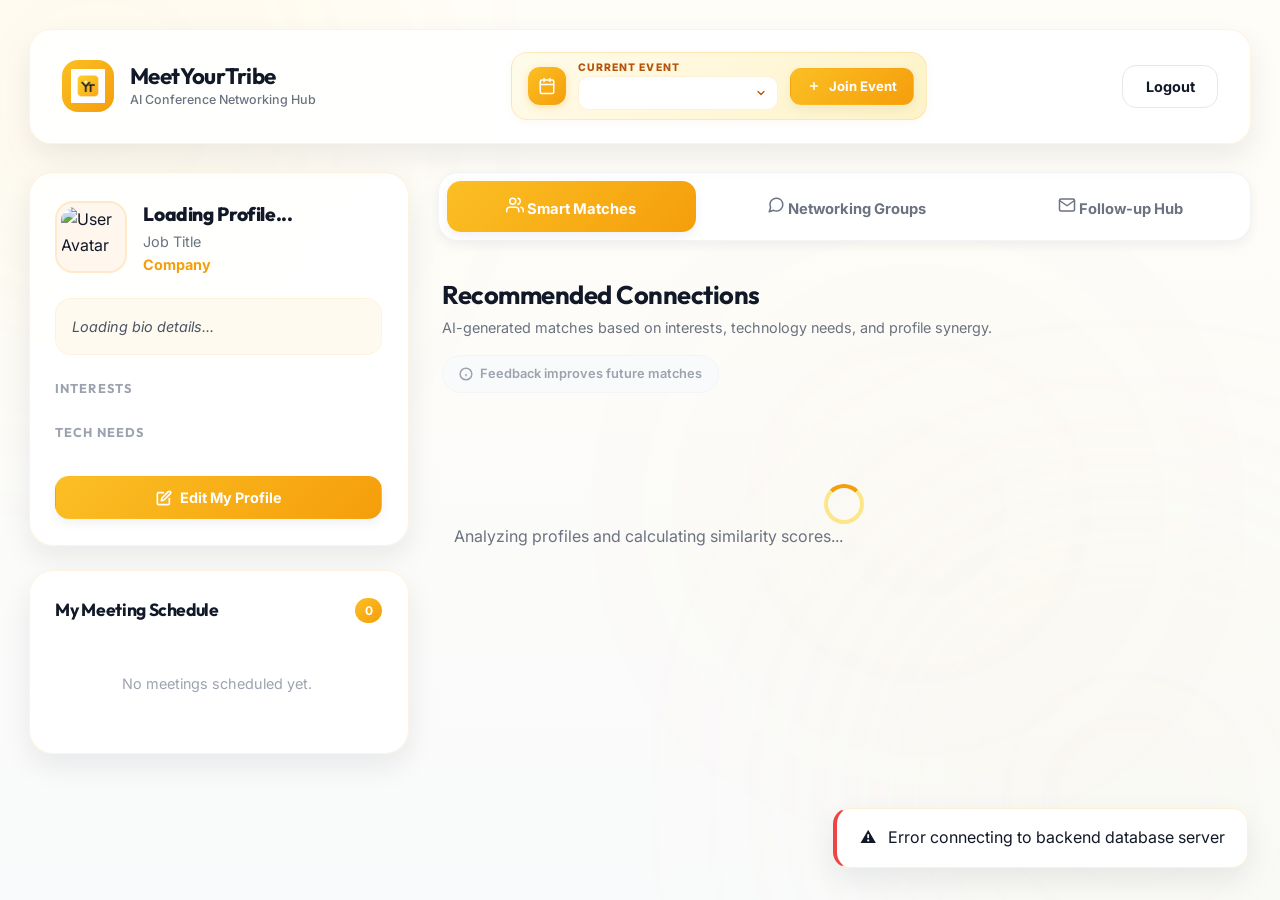
==== commit 97dfd969: "Add files via upload" ====
--- a/static/index.html
+++ b/static/index.html
@@ -1,410 +1,436 @@
-<!DOCTYPE html>
-<html lang="en">
-<head>
-    <meta charset="UTF-8">
-    <meta name="viewport" content="width=device-width, initial-scale=1.0">
-    <title>Event AI MeetYourTribe& Networking Hub</title>
-    <!-- Google Fonts: Outfit & Inter -->
-    <link rel="preconnect" href="https://fonts.googleapis.com">
-    <link rel="preconnect" href="https://fonts.gstatic.com" crossorigin>
-    <link href="https://fonts.googleapis.com/css2?family=Inter:wght@300;400;500;600;700&family=Outfit:wght@400;500;600;700;800&display=swap" rel="stylesheet">
-    <link rel="stylesheet" href="/static/css/style.css">
-</head>
-<body class="dark-theme">
-    <!-- Background Elements -->
-    <div class="ambient-glow glow-1"></div>
-    <div class="ambient-glow glow-2"></div>
-    <div class="ambient-glow glow-3"></div>
-
-    <div class="app-container">
-        <!-- HEADER -->
-        <header class="app-header">
-            <div class="header-logo">
-                <div class="logo-icon">
-                    <img src="/static/assets/logo.png" alt="MeetYourTribe Logo">
-                </div>
-                <div class="logo-text">
-                    <h1>MeetYourTribe</h1>
-                    <p class="subtitle">AI Conference Networking Hub</p>
-                </div>
-            </div>
-            <div class="event-container">
-
-            <div class="event-header">
-                    <span class="event-label">Current Event</span>
-
-                    <button onclick="joinSelectedEvent()">
-                        + Join Selected Event
-                    </button>
-                </div>
-
-                <select id="eventSelect"></select>
-
-            </div>
-            <div class="header-controls">
-                <button class="btn btn-secondary" onclick="window.location.href='/'">
-                    Logout
-                </button>
-            </div>
-        </header>
-
-        <!-- MAIN LAYOUT -->
-        <div class="main-layout">
-            
-            <!-- LEFT SIDEBAR: PROFILE & MEETINGS -->
-            <aside class="sidebar">
-                
-                
-
-                <!-- CURRENT USER PROFILE PANEL -->
-                <section class="sidebar-card user-profile-card">
-                    <div class="user-profile-header">
-                        <div class="avatar-container">
-                            <img id="user-avatar" src="https://api.dicebear.com/7.x/adventurer/svg?seed=placeholder" alt="User Avatar">
-                        </div>
-                        <div class="user-meta">
-                            <h2 id="user-name">Loading Profile...</h2>
-                            <p id="user-title">Job Title</p>
-                            <p id="user-company" class="company-tag">Company</p>
-                        </div>
-                    </div>
-                    <div class="user-bio-container">
-                        <p id="user-bio" class="bio-text">Loading bio details...</p>
-                    </div>
-                    <div class="profile-details">
-                        <div class="details-section">
-                            <h3>Interests</h3>
-                            <div id="user-interests-tags" class="tag-container">
-                                <!-- Tags dynamically loaded -->
-                            </div>
-                        </div>
-                        <div class="details-section">
-                            <h3>Tech Needs</h3>
-                            <div id="user-needs-tags" class="tag-container highlight">
-                                <!-- Tags dynamically loaded -->
-                            </div>
-                        </div>
-                    </div>
-                    <button id="btn-edit-profile" class="btn btn-primary btn-full-width">
-                        <svg viewBox="0 0 24 24" width="16" height="16" fill="none" stroke="currentColor" stroke-width="2.5" stroke-linecap="round" stroke-linejoin="round">
-                            <path d="M11 4H4a2 2 0 0 0-2 2v14a2 2 0 0 0 2 2h14a2 2 0 0 0 2-2v-7"></path>
-                            <path d="M18.5 2.5a2.121 2.121 0 1 1 3 3L12 15l-4 1 1-4 9.5-9.5z"></path>
-                        </svg>
-                        Edit My Profile
-                    </button>
-                </section>
-
-                <!-- REAL-TIME SCHEDULER PANEL -->
-                <section class="sidebar-card meetings-card">
-                    <div class="card-header">
-                        <h2>My Meeting Schedule</h2>
-                        <span class="count-badge" id="meetings-count">0</span>
-                    </div>
-                    <div id="meetings-list" class="meetings-list-container">
-                        <!-- Loaded dynamically -->
-                        <div class="empty-state">
-                            <p>No meetings scheduled yet.</p>
-                        </div>
-                    </div>
-                </section>
-            </aside>
-
-            <!-- RIGHT MAIN PANEL: TABS & CONTENT -->
-            <main class="content-panel">
-                <!-- NAVIGATION TABS -->
-                <nav class="app-tabs">
-                    <button class="tab-btn active" data-tab="matches">
-                        <svg viewBox="0 0 24 24" width="18" height="18" fill="none" stroke="currentColor" stroke-width="2" stroke-linecap="round" stroke-linejoin="round">
-                            <path d="M17 21v-2a4 4 0 0 0-4-4H5a4 4 0 0 0-4 4v2"></path>
-                            <circle cx="9" cy="7" r="4"></circle>
-                            <path d="M23 21v-2a4 4 0 0 0-3-3.87"></path>
-                            <path d="M16 3.13a4 4 0 0 1 0 7.75"></path>
-                        </svg>
-                        Smart Matches
-                    </button>
-                    <button class="tab-btn" data-tab="groups">
-                        <svg viewBox="0 0 24 24" width="18" height="18" fill="none" stroke="currentColor" stroke-width="2" stroke-linecap="round" stroke-linejoin="round">
-                            <path d="M21 11.5a8.38 8.38 0 0 1-.9 3.8 8.5 8.5 0 0 1-7.6 4.7 8.38 8.38 0 0 1-3.8-.9L3 21l1.9-5.7a8.38 8.38 0 0 1-.9-3.8 8.5 8.5 0 0 1 4.7-7.6 8.38 8.38 0 0 1 3.8-.9h.5a8.48 8.48 0 0 1 8 8v.5z"></path>
-                        </svg>
-                        Networking Groups
-                    </button>
-                    <button class="tab-btn" data-tab="followup">
-                        <svg viewBox="0 0 24 24" width="18" height="18" fill="none" stroke="currentColor" stroke-width="2" stroke-linecap="round" stroke-linejoin="round">
-                            <path d="M4 4h16c1.1 0 2 .9 2 2v12c0 1.1-.9 2-2 2H4c-1.1 0-2-.9-2-2V6c0-1.1.9-2 2-2z"></path>
-                            <polyline points="22,6 12,13 2,6"></polyline>
-                        </svg>
-                        Follow-up Hub
-                    </button>
-                    <!-- <input
-                        type="text"
-                        id="eventName"
-                        placeholder="Enter Event Name"
-                    />
-
-                    <button onclick="joinEvent()">
-                        Join Event
-                    </button> -->
-                </nav>
-                
-                <!-- TAB CONTENT: MATCHES -->
-                <div id="tab-matches" class="tab-pane active">
-                    <div class="pane-header">
-                        <div>
-                            <h2>Recommended Connections</h2>
-                            <p class="pane-subtitle">AI-generated matches based on interests, technology needs, and profile synergy.</p>
-                        </div>
-                        <div class="feedback-info-pill">
-                            <svg viewBox="0 0 24 24" width="14" height="14" fill="none" stroke="currentColor" stroke-width="2.5">
-                                <circle cx="12" cy="12" r="10"></circle>
-                                <line x1="12" y1="16" x2="12" y2="12"></line>
-                                <line x1="12" y1="8" x2="12.01" y2="8"></line>
-                            </svg>
-                            Feedback improves future matches
-                        </div>
-                    </div>
-                    
-                    <div id="matches-grid" class="matches-grid-container">
-                        <!-- Loaded dynamically -->
-                        <div class="loading-state">
-                            <div class="spinner"></div>
-                            <p>Analyzing profiles and calculating similarity scores...</p>
-                        </div>
-                    </div>
-                </div>
-
-                <!-- TAB CONTENT: GROUPS -->
-                <div id="tab-groups" class="tab-pane">
-                    <div class="pane-header">
-                        <div>
-                            <h2>Topic-based Networking Groups</h2>
-                            <p class="pane-subtitle">Small, focused circles targeting highly specific topics or tech needs. Connect in a group discussion.</p>
-                        </div>
-                        <button id="btn-create-group" class="btn btn-secondary">
-                            <svg viewBox="0 0 24 24" width="16" height="16" fill="none" stroke="currentColor" stroke-width="2.5">
-                                <line x1="12" y1="5" x2="12" y2="19"></line>
-                                <line x1="5" y1="12" x2="19" y2="12"></line>
-                            </svg>
-                            Create Group
-                        </button>
-                    </div>
-
-                    <div class="groups-sections">
-                        <section class="groups-category">
-                            <h3>Recommended For You</h3>
-                            <div id="recommended-groups-list" class="groups-grid">
-                                <!-- Loaded dynamically -->
-                            </div>
-                        </section>
-
-                        <section class="groups-category">
-                            <h3>All Active Groups</h3>
-                            <div id="all-groups-list" class="groups-grid">
-                                <!-- Loaded dynamically -->
-                            </div>
-                        </section>
-                    </div>
-                </div>
-
-                <!-- TAB CONTENT: FOLLOW-UP -->
-                <div id="tab-followup" class="tab-pane">
-                    <div class="pane-header">
-                        <div>
-                            <h2>Post-Event Follow-up Generator</h2>
-                            <p class="pane-subtitle">Draft personalized follow-up emails for new connections incorporating talking points and meeting context.</p>
-                        </div>
-                    </div>
-                    
-                    <div id="followup-list" class="followup-list-container">
-                        <!-- Loaded dynamically -->
-                    </div>
-                </div>
-            </main>
-
-        </div>
-    </div>
-
-    <!-- MODAL: EDIT / CREATE PROFILE -->
-    <div id="profile-modal" class="modal">
-        <div class="modal-content glass-card">
-            <div class="modal-header">
-                <h2 id="profile-modal-title">Edit Profile</h2>
-                <button class="close-modal-btn" data-close="profile-modal">&times;</button>
-            </div>
-            <form id="profile-form" class="modal-form">
-                <input type="hidden" id="form-profile-id">
-                
-                <div class="form-group row">
-                    <div class="col">
-                        <label for="form-name">Full Name *</label>
-                        <input type="text" id="form-name" required placeholder="Dr. Elena Rostova">
-                    </div>
-                    <div class="col">
-                        <label for="form-company">Company / Organization *</label>
-                        <input type="text" id="form-company" required placeholder="DeepMind Technologies">
-                    </div>
-                </div>
-
-                <div class="form-group">
-                    <label for="form-title">Job Title *</label>
-                    <input type="text" id="form-title" required placeholder="Principal Research Scientist">
-                </div>
-
-                <div class="form-group">
-                    <label for="form-bio">Bio * (Short description of your background and focus)</label>
-                    <textarea id="form-bio" required rows="3" placeholder="Working on Large Language Model alignment, RLHF, and agentic workflows..."></textarea>
-                </div>
-
-                <div class="form-group">
-                    <label for="form-interests">Interests * (Comma-separated keywords)</label>
-                    <input type="text" id="form-interests" required placeholder="LLM Alignment, Agentic Workflows, Reinforcement Learning">
-                    <p class="form-tip">Used to compute core alignment scores with other attendees.</p>
-                </div>
-
-                <div class="form-group">
-                    <label for="form-needs">Technology Needs * (Comma-separated keywords / tools you are looking for)</label>
-                    <input type="text" id="form-needs" required placeholder="GPU clusters, Rust deployment frameworks">
-                    <p class="form-tip">Used to match you with providers, partners, or developers.</p>
-                </div>
-
-                <div class="form-group">
-                    <label for="form-looking">Looking For * (Specifically describe who you want to meet)</label>
-                    <input type="text" id="form-looking" required placeholder="Collaborators on multi-agent frameworks, AI safety researchers">
-                </div>
-
-                <div class="modal-footer">
-                    <button type="button" class="btn btn-secondary" data-close="profile-modal">Cancel</button>
-                    <button type="submit" class="btn btn-primary">Save Profile</button>
-                </div>
-            </form>
-        </div>
-    </div>
-
-    <!-- MODAL: SCHEDULE MEETING -->
-    <div id="schedule-modal" class="modal">
-        <div class="modal-content glass-card">
-            <div class="modal-header">
-                <h2>Schedule Short Meeting</h2>
-                <button class="close-modal-btn" data-close="schedule-modal">&times;</button>
-            </div>
-            <form id="schedule-form" class="modal-form">
-                <input type="hidden" id="schedule-invitee-id">
-                
-                <div class="meeting-target-summary">
-                    <div class="avatar-small">
-                        <img id="schedule-invitee-avatar" src="" alt="Invitee Avatar">
-                    </div>
-                    <div>
-                        <h3 id="schedule-invitee-name">Attendee Name</h3>
-                        <p id="schedule-invitee-job">Title & Company</p>
-                    </div>
-                </div>
-
-                <div class="form-group">
-                    <label for="schedule-time">Select Time Slot *</label>
-                    <div class="custom-select-wrapper">
-                        <select id="schedule-time" required>
-                            <option value="13:00 - 13:15">13:00 - 13:15 (Day 1 Afternoon)</option>
-                            <option value="13:20 - 13:35">13:20 - 13:35 (Day 1 Afternoon)</option>
-                            <option value="13:40 - 13:55">13:40 - 13:55 (Day 1 Afternoon)</option>
-                            <option value="14:00 - 14:15">14:00 - 14:15 (Day 1 Afternoon)</option>
-                            <option value="14:20 - 14:35">14:20 - 14:35 (Day 1 Afternoon)</option>
-                            <option value="14:40 - 14:55">14:40 - 14:55 (Day 1 Afternoon)</option>
-                            <option value="15:00 - 15:15">15:00 - 15:15 (Day 1 Coffee Break)</option>
-                            <option value="15:20 - 15:35">15:20 - 15:35 (Day 1 Coffee Break)</option>
-                            <option value="16:00 - 16:15">16:00 - 16:15 (Day 1 Evening)</option>
-                            <option value="16:20 - 16:35">16:20 - 16:35 (Day 1 Evening)</option>
-                        </select>
-                    </div>
-                </div>
-
-                <div class="form-group">
-                    <label for="schedule-location">Suggested Venue Location *</label>
-                    <div class="custom-select-wrapper">
-                        <select id="schedule-location" required>
-                            <option value="Networking Lounge (Zone A)">Networking Lounge (Zone A)</option>
-                            <option value="Networking Lounge (Zone B - Glass Tables)">Networking Lounge (Zone B - Glass Tables)</option>
-                            <option value="Demo Hall (Booth #14 - AI Playgrounds)">Demo Hall (Booth #14 - AI Playgrounds)</option>
-                            <option value="Main Lobby Coffee Stand">Main Lobby Coffee Stand</option>
-                            <option value="Quiet Meeting Pod 1">Quiet Meeting Pod 1</option>
-                            <option value="Quiet Meeting Pod 2">Quiet Meeting Pod 2</option>
-                        </select>
-                    </div>
-                </div>
-
-                <div class="form-group">
-                    <label for="schedule-notes">Short Note / Proposed Topic (Optional)</label>
-                    <textarea id="schedule-notes" rows="2" placeholder="Let's chat about agent coordination and potential scaling bottlenecks."></textarea>
-                </div>
-
-                <div class="modal-footer">
-                    <button type="button" class="btn btn-secondary" data-close="schedule-modal">Cancel</button>
-                    <button type="submit" class="btn btn-primary">Send Invitation</button>
-                </div>
-            </form>
-        </div>
-    </div>
-
-    <div class="modal" id="event-modal">
-
-        <div class="modal-content">
-
-                <h3>Add New Event</h3>
-
-                <input
-                    type="text"
-                    id="newEventName"
-                    placeholder="Enter Event Name"
-                >
-                <input
-                    type="text"
-                    id="newEventLocation"
-                    placeholder="Enter Event Location"
-                >
-                <button
-                    class="btn btn-primary"
-                    onclick="createNewEvent()"
-                >
-                    Add Event
-                </button>
-
-        </div>
-
-    </div>
-
-    <!-- MODAL: CREATE GROUP -->
-    <div id="group-modal" class="modal">
-        <div class="modal-content glass-card">
-            <div class="modal-header">
-                <h2>Create Topic Group</h2>
-                <button class="close-modal-btn" data-close="group-modal">&times;</button>
-            </div>
-            <form id="group-form" class="modal-form">
-                <div class="form-group">
-                    <label for="group-name">Group Name *</label>
-                    <input type="text" id="group-name" required placeholder="vLLM Inference Hackers">
-                </div>
-
-                <div class="form-group">
-                    <label for="group-topic">Core Topics * (Comma-separated)</label>
-                    <input type="text" id="group-topic" required placeholder="vLLM, Model Quantization, Cloud Servicing">
-                </div>
-
-                <div class="form-group">
-                    <label for="group-desc">Description *</label>
-                    <textarea id="group-desc" required rows="3" placeholder="A small breakout group to share custom optimizations, serverless setups, and cost reduction strategies for high-throughput model endpoints."></textarea>
-                </div>
-
-                <div class="modal-footer">
-                    <button type="button" class="btn btn-secondary" data-close="group-modal">Cancel</button>
-                    <button type="submit" class="btn btn-primary">Create and Join</button>
-                </div>
-            </form>
-        </div>
-    </div>
-
-    <!-- NOTIFICATION SYSTEM -->
-    <div id="notification-toast" class="toast"></div>
-
-    <script src="/static/app.js?v=2"></script>
-</body>
-</html>
+<!DOCTYPE html>
+<html lang="en">
+<head>
+    <meta charset="UTF-8">
+    <meta name="viewport" content="width=device-width, initial-scale=1.0">
+    <title>Event AI MeetYourTribe& Networking Hub</title>
+    <!-- Google Fonts: Outfit & Inter -->
+    <link rel="preconnect" href="https://fonts.googleapis.com">
+    <link rel="preconnect" href="https://fonts.gstatic.com" crossorigin>
+    <link href="https://fonts.googleapis.com/css2?family=Inter:wght@300;400;500;600;700&family=Outfit:wght@400;500;600;700;800&display=swap" rel="stylesheet">
+    <link rel="stylesheet" href="/static/css/style.css">
+</head>
+<body class="dark-theme">
+    <!-- Background Elements -->
+    <div class="ambient-glow glow-1"></div>
+    <div class="ambient-glow glow-2"></div>
+    <div class="ambient-glow glow-3"></div>
+
+    <div class="app-container">
+        <!-- HEADER -->
+        <header class="app-header">
+            <div class="header-logo">
+                <div class="logo-icon">
+                    <img src="/static/assets/logo.png" alt="MeetYourTribe Logo">
+                </div>
+                <div class="logo-text">
+                    <h1>MeetYourTribe</h1>
+                    <p class="subtitle">AI Conference Networking Hub</p>
+                </div>
+            </div>
+            <div class="event-container">
+                <div class="event-icon-wrap">
+                    <svg viewBox="0 0 24 24" width="18" height="18" fill="none" stroke="currentColor" stroke-width="2" stroke-linecap="round" stroke-linejoin="round">
+                        <rect x="3" y="4" width="18" height="18" rx="2" ry="2"></rect>
+                        <line x1="16" y1="2" x2="16" y2="6"></line>
+                        <line x1="8" y1="2" x2="8" y2="6"></line>
+                        <line x1="3" y1="10" x2="21" y2="10"></line>
+                    </svg>
+                </div>
+                <div class="event-select-group">
+                    <span class="event-label">Current Event</span>
+                    <div class="event-select-wrap">
+                        <select id="eventSelect"></select>
+                    </div>
+                </div>
+                <button class="btn btn-primary btn-join-event" onclick="joinSelectedEvent()">
+                    <svg viewBox="0 0 24 24" width="14" height="14" fill="none" stroke="currentColor" stroke-width="2.5">
+                        <line x1="12" y1="5" x2="12" y2="19"></line>
+                        <line x1="5" y1="12" x2="19" y2="12"></line>
+                    </svg>
+                    Join Event
+                </button>
+            </div>
+            <div class="header-controls">
+                <button class="btn btn-secondary" onclick="window.location.href='/'">
+                    Logout
+                </button>
+            </div>
+        </header>
+
+        <!-- MAIN LAYOUT -->
+        <div class="main-layout">
+            
+            <!-- LEFT SIDEBAR: PROFILE & MEETINGS -->
+            <aside class="sidebar">
+                
+                
+
+                <!-- CURRENT USER PROFILE PANEL -->
+                <section class="sidebar-card user-profile-card">
+                    <div class="user-profile-header">
+                        <div class="avatar-container">
+                            <img id="user-avatar" src="https://api.dicebear.com/7.x/adventurer/svg?seed=placeholder" alt="User Avatar">
+                        </div>
+                        <div class="user-meta">
+                            <h2 id="user-name">Loading Profile...</h2>
+                            <p id="user-title">Job Title</p>
+                            <p id="user-company" class="company-tag">Company</p>
+                        </div>
+                    </div>
+                    <div class="user-bio-container">
+                        <p id="user-bio" class="bio-text">Loading bio details...</p>
+                    </div>
+                    <div class="profile-details">
+                        <div class="details-section">
+                            <h3>Interests</h3>
+                            <div id="user-interests-tags" class="tag-container">
+                                <!-- Tags dynamically loaded -->
+                            </div>
+                        </div>
+                        <div class="details-section">
+                            <h3>Tech Needs</h3>
+                            <div id="user-needs-tags" class="tag-container highlight">
+                                <!-- Tags dynamically loaded -->
+                            </div>
+                        </div>
+                    </div>
+                    <button id="btn-edit-profile" class="btn btn-primary btn-full-width">
+                        <svg viewBox="0 0 24 24" width="16" height="16" fill="none" stroke="currentColor" stroke-width="2.5" stroke-linecap="round" stroke-linejoin="round">
+                            <path d="M11 4H4a2 2 0 0 0-2 2v14a2 2 0 0 0 2 2h14a2 2 0 0 0 2-2v-7"></path>
+                            <path d="M18.5 2.5a2.121 2.121 0 1 1 3 3L12 15l-4 1 1-4 9.5-9.5z"></path>
+                        </svg>
+                        Edit My Profile
+                    </button>
+                </section>
+
+                <!-- REAL-TIME SCHEDULER PANEL -->
+                <section class="sidebar-card meetings-card">
+                    <div class="card-header">
+                        <h2>My Meeting Schedule</h2>
+                        <span class="count-badge" id="meetings-count">0</span>
+                    </div>
+                    <div id="meetings-list" class="meetings-list-container">
+                        <!-- Loaded dynamically -->
+                        <div class="empty-state">
+                            <p>No meetings scheduled yet.</p>
+                        </div>
+                    </div>
+                </section>
+            </aside>
+
+            <!-- RIGHT MAIN PANEL: TABS & CONTENT -->
+            <main class="content-panel">
+                <!-- NAVIGATION TABS -->
+                <nav class="app-tabs">
+                    <button class="tab-btn active" data-tab="matches">
+                        <svg viewBox="0 0 24 24" width="18" height="18" fill="none" stroke="currentColor" stroke-width="2" stroke-linecap="round" stroke-linejoin="round">
+                            <path d="M17 21v-2a4 4 0 0 0-4-4H5a4 4 0 0 0-4 4v2"></path>
+                            <circle cx="9" cy="7" r="4"></circle>
+                            <path d="M23 21v-2a4 4 0 0 0-3-3.87"></path>
+                            <path d="M16 3.13a4 4 0 0 1 0 7.75"></path>
+                        </svg>
+                        Smart Matches
+                    </button>
+                    <button class="tab-btn" data-tab="groups">
+                        <svg viewBox="0 0 24 24" width="18" height="18" fill="none" stroke="currentColor" stroke-width="2" stroke-linecap="round" stroke-linejoin="round">
+                            <path d="M21 11.5a8.38 8.38 0 0 1-.9 3.8 8.5 8.5 0 0 1-7.6 4.7 8.38 8.38 0 0 1-3.8-.9L3 21l1.9-5.7a8.38 8.38 0 0 1-.9-3.8 8.5 8.5 0 0 1 4.7-7.6 8.38 8.38 0 0 1 3.8-.9h.5a8.48 8.48 0 0 1 8 8v.5z"></path>
+                        </svg>
+                        Networking Groups
+                    </button>
+                    <button class="tab-btn" data-tab="followup">
+                        <svg viewBox="0 0 24 24" width="18" height="18" fill="none" stroke="currentColor" stroke-width="2" stroke-linecap="round" stroke-linejoin="round">
+                            <path d="M4 4h16c1.1 0 2 .9 2 2v12c0 1.1-.9 2-2 2H4c-1.1 0-2-.9-2-2V6c0-1.1.9-2 2-2z"></path>
+                            <polyline points="22,6 12,13 2,6"></polyline>
+                        </svg>
+                        Follow-up Hub
+                    </button>
+                    <!-- <input
+                        type="text"
+                        id="eventName"
+                        placeholder="Enter Event Name"
+                    />
+
+                    <button onclick="joinEvent()">
+                        Join Event
+                    </button> -->
+                </nav>
+                
+                <!-- TAB CONTENT: MATCHES -->
+                <div id="tab-matches" class="tab-pane active">
+                    <div class="pane-header">
+                        <div>
+                            <h2>Recommended Connections</h2>
+                            <p class="pane-subtitle">AI-generated matches based on interests, technology needs, and profile synergy.</p>
+                        </div>
+                        <div class="feedback-info-pill">
+                            <svg viewBox="0 0 24 24" width="14" height="14" fill="none" stroke="currentColor" stroke-width="2.5">
+                                <circle cx="12" cy="12" r="10"></circle>
+                                <line x1="12" y1="16" x2="12" y2="12"></line>
+                                <line x1="12" y1="8" x2="12.01" y2="8"></line>
+                            </svg>
+                            Feedback improves future matches
+                        </div>
+                    </div>
+                    
+                    <div id="matches-grid" class="matches-grid-container">
+                        <!-- Loaded dynamically -->
+                        <div class="loading-state">
+                            <div class="spinner"></div>
+                            <p>Analyzing profiles and calculating similarity scores...</p>
+                        </div>
+                    </div>
+                </div>
+
+                <!-- TAB CONTENT: GROUPS -->
+                <div id="tab-groups" class="tab-pane">
+                    <div class="pane-header">
+                        <div>
+                            <h2>Topic-based Networking Groups</h2>
+                            <p class="pane-subtitle">Small, focused circles targeting highly specific topics or tech needs. Connect in a group discussion.</p>
+                        </div>
+                        <button id="btn-create-group" class="btn btn-secondary">
+                            <svg viewBox="0 0 24 24" width="16" height="16" fill="none" stroke="currentColor" stroke-width="2.5">
+                                <line x1="12" y1="5" x2="12" y2="19"></line>
+                                <line x1="5" y1="12" x2="19" y2="12"></line>
+                            </svg>
+                            Create Group
+                        </button>
+                    </div>
+
+                    <div class="groups-sections">
+                        <section class="groups-category">
+                            <h3>Recommended For You</h3>
+                            <div id="recommended-groups-list" class="groups-grid">
+                                <!-- Loaded dynamically -->
+                            </div>
+                        </section>
+
+                        <section class="groups-category">
+                            <h3>All Active Groups</h3>
+                            <div id="all-groups-list" class="groups-grid">
+                                <!-- Loaded dynamically -->
+                            </div>
+                        </section>
+                    </div>
+                </div>
+
+                <!-- TAB CONTENT: FOLLOW-UP -->
+                <div id="tab-followup" class="tab-pane">
+                    <div class="pane-header">
+                        <div>
+                            <h2>Post-Event Follow-up Generator</h2>
+                            <p class="pane-subtitle">Draft personalized follow-up emails for new connections incorporating talking points and meeting context.</p>
+                        </div>
+                    </div>
+                    
+                    <div id="followup-list" class="followup-list-container">
+                        <!-- Loaded dynamically -->
+                    </div>
+                </div>
+            </main>
+
+        </div>
+    </div>
+
+    <!-- MODAL: EDIT / CREATE PROFILE -->
+    <div id="profile-modal" class="modal">
+        <div class="modal-content glass-card">
+            <div class="modal-header">
+                <h2 id="profile-modal-title">Edit Profile</h2>
+                <button class="close-modal-btn" data-close="profile-modal">&times;</button>
+            </div>
+            <form id="profile-form" class="modal-form">
+                <input type="hidden" id="form-profile-id">
+                
+                <div class="form-group row">
+                    <div class="col">
+                        <label for="form-name">Full Name *</label>
+                        <input type="text" id="form-name" required placeholder="Dr. Elena Rostova">
+                    </div>
+                    <div class="col">
+                        <label for="form-company">Company / Organization *</label>
+                        <input type="text" id="form-company" required placeholder="DeepMind Technologies">
+                    </div>
+                </div>
+
+                <div class="form-group">
+                    <label for="form-title">Job Title *</label>
+                    <input type="text" id="form-title" required placeholder="Principal Research Scientist">
+                </div>
+
+                <div class="form-group">
+                    <label for="form-bio">Bio * (Short description of your background and focus)</label>
+                    <textarea id="form-bio" required rows="3" placeholder="Working on Large Language Model alignment, RLHF, and agentic workflows..."></textarea>
+                </div>
+
+                <div class="form-group">
+                    <label for="form-interests">Interests * (Comma-separated keywords)</label>
+                    <input type="text" id="form-interests" required placeholder="LLM Alignment, Agentic Workflows, Reinforcement Learning">
+                    <p class="form-tip">Used to compute core alignment scores with other attendees.</p>
+                </div>
+
+                <div class="form-group">
+                    <label for="form-needs">Technology Needs * (Comma-separated keywords / tools you are looking for)</label>
+                    <input type="text" id="form-needs" required placeholder="GPU clusters, Rust deployment frameworks">
+                    <p class="form-tip">Used to match you with providers, partners, or developers.</p>
+                </div>
+
+                <div class="form-group">
+                    <label for="form-looking">Looking For * (Specifically describe who you want to meet)</label>
+                    <input type="text" id="form-looking" required placeholder="Collaborators on multi-agent frameworks, AI safety researchers">
+                </div>
+
+                <div class="modal-footer">
+                    <button type="button" class="btn btn-secondary" data-close="profile-modal">Cancel</button>
+                    <button type="submit" class="btn btn-primary">Save Profile</button>
+                </div>
+            </form>
+        </div>
+    </div>
+
+    <!-- MODAL: SCHEDULE MEETING -->
+    <div id="schedule-modal" class="modal">
+        <div class="modal-content glass-card">
+            <div class="modal-header">
+                <h2>Schedule Short Meeting</h2>
+                <button class="close-modal-btn" data-close="schedule-modal">&times;</button>
+            </div>
+            <form id="schedule-form" class="modal-form">
+                <input type="hidden" id="schedule-invitee-id">
+                
+                <div class="meeting-target-summary">
+                    <div class="avatar-small">
+                        <img id="schedule-invitee-avatar" src="" alt="Invitee Avatar">
+                    </div>
+                    <div>
+                        <h3 id="schedule-invitee-name">Attendee Name</h3>
+                        <p id="schedule-invitee-job">Title & Company</p>
+                    </div>
+                </div>
+
+                <div class="form-group">
+                    <label for="schedule-time">Select Time Slot *</label>
+                    <div class="custom-select-wrapper">
+                        <select id="schedule-time" required>
+                            <option value="13:00 - 13:15">13:00 - 13:15 (Day 1 Afternoon)</option>
+                            <option value="13:20 - 13:35">13:20 - 13:35 (Day 1 Afternoon)</option>
+                            <option value="13:40 - 13:55">13:40 - 13:55 (Day 1 Afternoon)</option>
+                            <option value="14:00 - 14:15">14:00 - 14:15 (Day 1 Afternoon)</option>
+                            <option value="14:20 - 14:35">14:20 - 14:35 (Day 1 Afternoon)</option>
+                            <option value="14:40 - 14:55">14:40 - 14:55 (Day 1 Afternoon)</option>
+                            <option value="15:00 - 15:15">15:00 - 15:15 (Day 1 Coffee Break)</option>
+                            <option value="15:20 - 15:35">15:20 - 15:35 (Day 1 Coffee Break)</option>
+                            <option value="16:00 - 16:15">16:00 - 16:15 (Day 1 Evening)</option>
+                            <option value="16:20 - 16:35">16:20 - 16:35 (Day 1 Evening)</option>
+                        </select>
+                    </div>
+                </div>
+
+                <div class="form-group">
+                    <label for="schedule-location">Suggested Venue Location *</label>
+                    <div class="custom-select-wrapper">
+                        <select id="schedule-location" required>
+                            <option value="Networking Lounge (Zone A)">Networking Lounge (Zone A)</option>
+                            <option value="Networking Lounge (Zone B - Glass Tables)">Networking Lounge (Zone B - Glass Tables)</option>
+                            <option value="Demo Hall (Booth #14 - AI Playgrounds)">Demo Hall (Booth #14 - AI Playgrounds)</option>
+                            <option value="Main Lobby Coffee Stand">Main Lobby Coffee Stand</option>
+                            <option value="Quiet Meeting Pod 1">Quiet Meeting Pod 1</option>
+                            <option value="Quiet Meeting Pod 2">Quiet Meeting Pod 2</option>
+                        </select>
+                    </div>
+                </div>
+
+                <div class="form-group">
+                    <label for="schedule-notes">Short Note / Proposed Topic (Optional)</label>
+                    <textarea id="schedule-notes" rows="2" placeholder="Let's chat about agent coordination and potential scaling bottlenecks."></textarea>
+                </div>
+
+                <div class="modal-footer">
+                    <button type="button" class="btn btn-secondary" data-close="schedule-modal">Cancel</button>
+                    <button type="submit" class="btn btn-primary">Send Invitation</button>
+                </div>
+            </form>
+        </div>
+    </div>
+
+    <div class="modal" id="event-modal">
+        <div class="modal-content glass-card">
+            <div class="modal-header">
+                <h2>Add New Event</h2>
+                <button class="close-modal-btn" data-close="event-modal">&times;</button>
+            </div>
+            <div class="modal-form">
+                <div class="form-group">
+                    <label for="newEventName">Event Name *</label>
+                    <input
+                        type="text"
+                        id="newEventName"
+                        placeholder="e.g. AI Summit 2026"
+                        required
+                    >
+                </div>
+                <div class="form-group">
+                    <label for="newEventLocation">Location *</label>
+                    <input
+                        type="text"
+                        id="newEventLocation"
+                        placeholder="e.g. San Francisco Convention Center"
+                        required
+                    >
+                    <p class="form-tip">This will be visible to all attendees in the event dropdown.</p>
+                </div>
+                <div class="modal-footer">
+                    <button type="button" class="btn btn-secondary" data-close="event-modal">Cancel</button>
+                    <button
+                        class="btn btn-primary"
+                        onclick="createNewEvent()"
+                    >
+                        <svg viewBox="0 0 24 24" width="16" height="16" fill="none" stroke="currentColor" stroke-width="2.5">
+                            <line x1="12" y1="5" x2="12" y2="19"></line>
+                            <line x1="5" y1="12" x2="19" y2="12"></line>
+                        </svg>
+                        Create & Join Event
+                    </button>
+                </div>
+            </div>
+        </div>
+    </div>
+
+    <!-- MODAL: CREATE GROUP -->
+    <div id="group-modal" class="modal">
+        <div class="modal-content glass-card">
+            <div class="modal-header">
+                <h2>Create Topic Group</h2>
+                <button class="close-modal-btn" data-close="group-modal">&times;</button>
+            </div>
+            <form id="group-form" class="modal-form">
+                <div class="form-group">
+                    <label for="group-name">Group Name *</label>
+                    <input type="text" id="group-name" required placeholder="vLLM Inference Hackers">
+                </div>
+
+                <div class="form-group">
+                    <label for="group-topic">Core Topics * (Comma-separated)</label>
+                    <input type="text" id="group-topic" required placeholder="vLLM, Model Quantization, Cloud Servicing">
+                </div>
+
+                <div class="form-group">
+                    <label for="group-desc">Description *</label>
+                    <textarea id="group-desc" required rows="3" placeholder="A small breakout group to share custom optimizations, serverless setups, and cost reduction strategies for high-throughput model endpoints."></textarea>
+                </div>
+
+                <div class="modal-footer">
+                    <button type="button" class="btn btn-secondary" data-close="group-modal">Cancel</button>
+                    <button type="submit" class="btn btn-primary">Create and Join</button>
+                </div>
+            </form>
+        </div>
+    </div>
+
+    <!-- NOTIFICATION SYSTEM -->
+    <div id="notification-toast" class="toast"></div>
+
+    <script src="/static/app.js?v=2"></script>
+</body>
+</html>
--- a/static/css/style.css
+++ b/static/css/style.css
@@ -1,1285 +1,1381 @@
-:root {
-    --bg-base: #fffdf7;
-    --bg-surface: rgba(255, 255, 255, 0.92);
-    --bg-surface-opaque: #ffffff;
-    --bg-card: #ffffff;
-    --border-color: rgba(245, 158, 11, 0.12);
-    --border-color-glow: rgba(245, 158, 11, 0.22);
-
-    --text-primary: #111827;
-    --text-secondary: #6b7280;
-    --text-muted: #9ca3af;
-
-    --accent-primary: #f59e0b;
-    --accent-primary-glow: rgba(245, 158, 11, 0.35);
-    --accent-secondary: #fbbf24;
-    --accent-secondary-glow: rgba(251, 191, 36, 0.35);
-
-    --color-success: #10b981;
-    --color-warning: #f59e0b;
-    --color-danger: #ef4444;
-    --color-info: #3b82f6;
-
-    --gradient-primary: linear-gradient(135deg, #fbbf24 0%, #f59e0b 100%);
-    --gradient-secondary: linear-gradient(135deg, #fde68a 0%, #fbbf24 100%);
-    --gradient-match: linear-gradient(135deg, #f59e0b 0%, #fbbf24 100%);
-    --gradient-card-hover: linear-gradient(180deg, rgba(245, 158, 11, 0.04) 0%, rgba(255, 255, 255, 0) 100%);
-
-    --shadow-sm: 0 4px 12px rgba(15, 23, 42, 0.06);
-    --shadow-md: 0 12px 30px rgba(15, 23, 42, 0.08);
-    --shadow-lg: 0 20px 50px rgba(15, 23, 42, 0.12);
-    --shadow-glow-purple: 0 0 24px rgba(245, 158, 11, 0.15);
-    --shadow-glow-cyan: 0 0 20px rgba(251, 191, 36, 0.15);
-
-    --transition-fast: 0.15s ease;
-    --transition-normal: 0.25s cubic-bezier(0.4, 0, 0.2, 1);
-    --transition-slow: 0.4s cubic-bezier(0.4, 0, 0.2, 1);
-}
-
-*, *::before, *::after {
-    box-sizing: border-box;
-    margin: 0;
-    padding: 0;
-}
-
-body {
-    font-family: 'Inter', -apple-system, BlinkMacSystemFont, "Segoe UI", Roboto, sans-serif;
-    background: linear-gradient(180deg, #fffdf7 0%, #f9fafb 100%);
-    color: var(--text-primary);
-    line-height: 1.6;
-    -webkit-font-smoothing: antialiased;
-    overflow-x: hidden;
-    min-height: 100vh;
-}
-
-h1, h2, h3, h4, h5, h6 {
-    font-family: 'Outfit', sans-serif;
-    font-weight: 700;
-    letter-spacing: -0.02em;
-}
-
-::-webkit-scrollbar {
-    width: 8px;
-    height: 8px;
-}
-
-::-webkit-scrollbar-track {
-    background: #f3f4f6;
-}
-
-::-webkit-scrollbar-thumb {
-    background: #d1d5db;
-    border-radius: 999px;
-}
-
-::-webkit-scrollbar-thumb:hover {
-    background: #9ca3af;
-}
-
-.ambient-glow {
-    position: fixed;
-    border-radius: 50%;
-    filter: blur(140px);
-    z-index: -1;
-    opacity: 0.08;
-    pointer-events: none;
-}
-
-.glow-1 {
-    width: 400px;
-    height: 400px;
-    background: #fbbf24;
-    top: -100px;
-    left: -100px;
-}
-
-.glow-2 {
-    width: 500px;
-    height: 500px;
-    background: #fde68a;
-    bottom: -150px;
-    right: -100px;
-}
-
-.glow-3 {
-    width: 300px;
-    height: 300px;
-    background: #f59e0b;
-    top: 40%;
-    left: 60%;
-    opacity: 0.05;
-}
-
-.app-container {
-    max-width: 1450px;
-    margin: 0 auto;
-    padding: 1.8rem;
-    min-height: 100vh;
-    display: flex;
-    flex-direction: column;
-    gap: 1.8rem;
-}
-
-.app-header {
-    display: flex;
-    justify-content: space-between;
-    align-items: center;
-    padding: 1.4rem 2rem;
-    background: rgba(255, 255, 255, 0.9);
-    backdrop-filter: blur(18px);
-    border: 1px solid var(--border-color);
-    border-radius: 22px;
-    box-shadow: var(--shadow-md);
-    position: relative;
-    z-index: 10;
-}
-
-.header-logo {
-    display: flex;
-    align-items: center;
-    gap: 1rem;
-}
-
-.logo-icon {
-    width: 52px;
-    height: 52px;
-    border-radius: 16px;
-    background: linear-gradient(135deg, #fbbf24 0%, #f59e0b 100%);
-    display: flex;
-    align-items: center;
-    justify-content: center;
-    overflow: hidden;
-}
-
-.logo-icon img {
-    width: 34px;
-    height: 34px;
-    object-fit: contain;
-    display: block;
-}
-
-
-.header-controls {
-    display: flex;
-    align-items: center;
-    gap: 1rem;
-}
-
-.main-layout {
-    display: grid;
-    grid-template-columns: 380px 1fr;
-    gap: 1.8rem;
-    align-items: start;
-    flex-grow: 1;
-}
-
-@media (max-width: 1024px) {
-    .main-layout {
-        grid-template-columns: 1fr;
-    }
-}
-
-.btn {
-    display: inline-flex;
-    align-items: center;
-    justify-content: center;
-    gap: 0.5rem;
-    font-family: 'Inter', sans-serif;
-    font-weight: 700;
-    font-size: 0.9rem;
-    padding: 0.75rem 1.4rem;
-    border-radius: 14px;
-    cursor: pointer;
-    transition: all var(--transition-fast);
-    border: 1px solid transparent;
-}
-
-.btn-primary {
-    background: var(--gradient-primary);
-    color: white;
-    box-shadow: var(--shadow-sm);
-}
-
-.btn-primary:hover {
-    transform: translateY(-2px);
-    box-shadow: var(--shadow-glow-purple), var(--shadow-md);
-}
-
-.btn-secondary {
-    background: white;
-    color: #111827;
-    border-color: #e5e7eb;
-}
-
-.btn-secondary:hover {
-    background: #fff7ed;
-    transform: translateY(-2px);
-}
-
-.btn-full-width {
-    width: 100%;
-}
-
-.count-badge {
-    background: var(--gradient-primary);
-    color: white;
-    font-size: 0.75rem;
-    font-weight: 700;
-    padding: 0.2rem 0.6rem;
-    border-radius: 999px;
-    min-width: 22px;
-    text-align: center;
-}
-
-.sidebar {
-    display: flex;
-    flex-direction: column;
-    gap: 1.5rem;
-}
-
-.sidebar-card {
-    background: rgba(255, 255, 255, 0.92);
-    border: 1px solid var(--border-color);
-    border-radius: 24px;
-    padding: 1.6rem;
-    box-shadow: var(--shadow-md);
-}
-
-.user-profile-header {
-    display: flex;
-    align-items: center;
-    gap: 1rem;
-    margin-bottom: 1.4rem;
-}
-
-.avatar-container {
-    width: 72px;
-    height: 72px;
-    border-radius: 18px;
-    background: #fff7ed;
-    border: 2px solid rgba(245, 158, 11, 0.15);
-    padding: 4px;
-    overflow: hidden;
-}
-
-.avatar-container img {
-    width: 100%;
-    height: 100%;
-    object-fit: cover;
-    border-radius: 14px;
-}
-
-.user-meta h2 {
-    font-size: 1.2rem;
-    color: #111827;
-    font-weight: 800;
-}
-
-.user-meta p {
-    font-size: 0.9rem;
-    color: var(--text-secondary);
-}
-
-.company-tag {
-    font-weight: 700;
-    color: var(--accent-primary) !important;
-}
-
-.user-bio-container {
-    background: #fffaf0;
-    border-radius: 16px;
-    padding: 1rem;
-    margin-bottom: 1.4rem;
-    border: 1px solid rgba(245, 158, 11, 0.08);
-}
-
-.bio-text {
-    font-size: 0.9rem;
-    color: #4b5563;
-    font-style: italic;
-}
-
-.profile-details {
-    display: flex;
-    flex-direction: column;
-    gap: 1rem;
-    margin-bottom: 1.6rem;
-}
-
-.details-section h3 {
-    font-size: 0.8rem;
-    color: #9ca3af;
-    text-transform: uppercase;
-    letter-spacing: 0.08em;
-    margin-bottom: 0.5rem;
-}
-
-.tag-container {
-    display: flex;
-    flex-wrap: wrap;
-    gap: 0.45rem;
-}
-
-.tag {
-    font-size: 0.78rem;
-    font-weight: 600;
-    padding: 0.35rem 0.75rem;
-    border-radius: 999px;
-    background: #ffffff;
-    border: 1px solid #f3f4f6;
-    color: #6b7280;
-    transition: all var(--transition-fast);
-}
-
-.tag:hover {
-    border-color: #fbbf24;
-    color: #111827;
-    transform: translateY(-1px);
-}
-
-.tag-container.highlight .tag {
-    background: #fff7ed;
-    border-color: rgba(245, 158, 11, 0.12);
-    color: #b45309;
-}
-
-.meetings-card .card-header {
-    display: flex;
-    justify-content: space-between;
-    align-items: center;
-    margin-bottom: 1rem;
-}
-
-.meetings-card h2 {
-    font-size: 1.1rem;
-    color: #111827;
-}
-
-.meetings-list-container {
-    display: flex;
-    flex-direction: column;
-    gap: 0.85rem;
-    max-height: 420px;
-    overflow-y: auto;
-    padding-right: 4px;
-}
-
-.meeting-item {
-    background: #ffffff;
-    border: 1px solid #f3f4f6;
-    border-radius: 16px;
-    padding: 1rem;
-    transition: all var(--transition-fast);
-    position: relative;
-    overflow: hidden;
-    box-shadow: 0 4px 14px rgba(15, 23, 42, 0.04);
-}
-
-.meeting-item:hover {
-    transform: translateY(-2px);
-    box-shadow: 0 10px 24px rgba(15, 23, 42, 0.08);
-}
-
-.meeting-item::before {
-    content: "";
-    position: absolute;
-    left: 0;
-    top: 0;
-    bottom: 0;
-    width: 4px;
-    background: var(--color-warning);
-}
-
-.meeting-item.status-accepted::before {
-    background: var(--color-success);
-}
-
-.meeting-item.status-declined::before {
-    background: var(--color-danger);
-}
-
-.meeting-item-header {
-    display: flex;
-    align-items: center;
-    gap: 0.75rem;
-    margin-bottom: 0.65rem;
-}
-
-.meeting-avatar {
-    width: 38px;
-    height: 38px;
-    border-radius: 12px;
-    background: #fff7ed;
-}
-
-.meeting-user-info h4 {
-    font-size: 0.9rem;
-    font-weight: 700;
-    color: #111827;
-}
-
-.meeting-user-info p {
-    font-size: 0.78rem;
-    color: #9ca3af;
-}
-
-.meeting-time-badge {
-    font-size: 0.8rem;
-    font-weight: 700;
-    color: #b45309;
-    display: flex;
-    align-items: center;
-    gap: 0.3rem;
-    margin-bottom: 0.4rem;
-}
-
-.meeting-location {
-    font-size: 0.8rem;
-    color: #6b7280;
-}
-
-.meeting-status-label {
-    position: absolute;
-    top: 1rem;
-    right: 1rem;
-    font-size: 0.7rem;
-    font-weight: 800;
-    text-transform: uppercase;
-    letter-spacing: 0.08em;
-    padding: 0.2rem 0.5rem;
-    border-radius: 8px;
-}
-
-.status-pending .meeting-status-label {
-    background: #fff7ed;
-    color: #d97706;
-}
-
-.status-accepted .meeting-status-label {
-    background: #ecfdf5;
-    color: #10b981;
-}
-
-.status-declined .meeting-status-label {
-    background: #fef2f2;
-    color: #ef4444;
-}
-
-.content-panel {
-    display: flex;
-    flex-direction: column;
-    gap: 1.8rem;
-    min-width: 0;
-}
-
-.app-tabs {
-    display: flex;
-    gap: 0.75rem;
-    background: white;
-    border: 1px solid #f3f4f6;
-    padding: 0.5rem;
-    border-radius: 20px;
-    box-shadow: var(--shadow-sm);
-}
-
-.tab-btn {
-    flex-grow: 1;
-    border: none;
-    background: transparent;
-    color: #6b7280;
-    font-family: 'Inter', sans-serif;
-    font-weight: 700;
-    font-size: 0.92rem;
-    padding: 0.9rem 1rem;
-    border-radius: 14px;
-    cursor: pointer;
-    transition: all var(--transition-fast);
-}
-
-.tab-btn:hover {
-    background: #fff7ed;
-    color: #111827;
-}
-
-.tab-btn.active {
-    background: var(--gradient-primary);
-    color: white;
-    box-shadow: var(--shadow-sm);
-}
-
-.tab-pane {
-    display: none;
-    animation: fadeIn var(--transition-normal);
-}
-
-.tab-pane.active {
-    display: flex;
-    flex-direction: column;
-    gap: 1.4rem;
-}
-
-@keyframes fadeIn {
-    from {
-        opacity: 0;
-        transform: translateY(8px);
-    }
-    to {
-        opacity: 1;
-        transform: translateY(0);
-    }
-}
-
-.pane-header {
-    display: flex;
-    justify-content: space-between;
-    align-items: center;
-    padding: 0.3rem;
-    flex-wrap: wrap;
-    gap: 1rem;
-}
-
-.pane-header h2 {
-    font-size: 1.6rem;
-    color: #111827;
-}
-
-.pane-subtitle {
-    font-size: 0.9rem;
-    color: #6b7280;
-}
-
-.matches-grid-container {
-    display: flex;
-    flex-direction: column;
-    gap: 1.4rem;
-}
-
-.match-card {
-    background: white;
-    border: 1px solid #f3f4f6;
-    border-radius: 24px;
-    padding: 1.6rem;
-    box-shadow: var(--shadow-md);
-    transition: all var(--transition-normal);
-}
-
-.match-card:hover {
-    transform: translateY(-4px);
-    box-shadow: var(--shadow-lg);
-    border-color: rgba(245, 158, 11, 0.15);
-}
-
-.match-card-main {
-    display: grid;
-    grid-template-columns: auto 1fr auto;
-    gap: 1.5rem;
-    align-items: start;
-}
-
-.match-score-circle {
-    position: relative;
-    width: 82px;
-    height: 82px;
-    display: flex;
-    align-items: center;
-    justify-content: center;
-}
-
-.match-score-track {
-    fill: none;
-    stroke: #fde68a;
-    stroke-width: 6;
-}
-
-.match-score-fill {
-    fill: none;
-    stroke: #f59e0b;
-    stroke-width: 6;
-    stroke-linecap: round;
-}
-
-.match-score-num {
-    font-size: 1.3rem;
-    font-weight: 800;
-    color: #111827;
-}
-
-.match-score-label {
-    font-size: 0.6rem;
-    font-weight: 800;
-    color: #9ca3af;
-    text-transform: uppercase;
-}
-
-.match-avatar {
-    width: 70px;
-    height: 70px;
-    border-radius: 18px;
-    border: 2px solid #fff7ed;
-    background: #fff7ed;
-}
-
-.match-details-box h3 {
-    font-size: 1.25rem;
-    color: #111827;
-}
-
-.match-details-box h3 span {
-    font-size: 0.85rem;
-    color: #6b7280;
-}
-
-.match-details-box .matching-job {
-    color: #6b7280;
-    font-size: 0.92rem;
-}
-
-.match-details-box .matching-bio {
-    font-size: 0.9rem;
-    color: #4b5563;
-}
-
-.match-synergies {
-    display: flex;
-    flex-direction: column;
-    gap: 0.65rem;
-    margin-top: 1rem;
-}
-
-.synergy-row {
-    font-size: 0.82rem;
-    display: flex;
-    gap: 0.6rem;
-    align-items: flex-start;
-}
-
-.synergy-label {
-    color: #9ca3af;
-    font-weight: 700;
-    min-width: 90px;
-    text-transform: uppercase;
-    font-size: 0.7rem;
-    margin-top: 2px;
-}
-
-.synergy-values {
-    display: flex;
-    flex-wrap: wrap;
-    gap: 0.35rem;
-}
-
-.match-actions-box {
-    display: flex;
-    flex-direction: column;
-    gap: 0.8rem;
-}
-
-.icebreaker-drawer {
-    margin-top: 1.25rem;
-    background: #fffaf0;
-    border: 1px dashed rgba(245, 158, 11, 0.18);
-    border-radius: 18px;
-    padding: 1.2rem;
-}
-
-.icebreaker-title {
-    font-size: 0.8rem;
-    font-weight: 800;
-    color: #d97706;
-    text-transform: uppercase;
-    letter-spacing: 0.08em;
-}
-
-.icebreaker-msg {
-    font-size: 0.92rem;
-    color: #374151;
-    line-height: 1.6;
-    font-style: italic;
-    background: white;
-    padding: 1rem;
-    border-radius: 14px;
-    border-left: 4px solid #f59e0b;
-    margin-top: 0.7rem;
-}
-
-.groups-grid {
-    display: grid;
-    grid-template-columns: repeat(auto-fill, minmax(290px, 1fr));
-    gap: 1.2rem;
-}
-
-.group-card {
-    background: white;
-    border: 1px solid #f3f4f6;
-    border-radius: 20px;
-    padding: 1.4rem;
-    display: flex;
-    flex-direction: column;
-    gap: 0.8rem;
-    box-shadow: var(--shadow-sm);
-    transition: all var(--transition-fast);
-}
-
-.group-card:hover {
-    transform: translateY(-4px);
-    box-shadow: var(--shadow-md);
-}
-
-.group-card-header h4 {
-    font-size: 1.1rem;
-    color: #111827;
-}
-
-.group-member-count {
-    font-size: 0.78rem;
-    color: #9ca3af;
-    font-weight: 700;
-}
-
-.group-topic-label {
-    font-size: 0.78rem;
-    color: #b45309;
-    font-style: italic;
-    font-weight: 600;
-}
-
-.group-desc {
-    font-size: 0.88rem;
-    color: #6b7280;
-    flex-grow: 1;
-}
-
-.group-creator {
-    font-size: 0.76rem;
-    color: #9ca3af;
-}
-
-.followup-list-container {
-    display: flex;
-    flex-direction: column;
-    gap: 1.2rem;
-}
-
-.followup-card {
-    background: white;
-    border: 1px solid #f3f4f6;
-    border-radius: 22px;
-    padding: 1.4rem;
-    box-shadow: var(--shadow-sm);
-}
-
-.followup-user-details h3 {
-    color: #111827;
-}
-
-.followup-user-details p {
-    color: #6b7280;
-}
-
-.followup-draft-area {
-    margin-top: 1rem;
-    background: #fffaf0;
-    border: 1px solid rgba(245, 158, 11, 0.1);
-    border-radius: 16px;
-    padding: 1rem;
-}
-
-.followup-textarea {
-    width: 100%;
-    background: white;
-    border: 1px solid #f3f4f6;
-    color: #111827;
-    font-family: 'Inter', sans-serif;
-    font-size: 0.9rem;
-    border-radius: 12px;
-    padding: 1rem;
-    resize: vertical;
-    outline: none;
-}
-
-.modal {
-    display: none;
-    position: fixed;
-    inset: 0;
-    background: rgba(17, 24, 39, 0.35);
-    backdrop-filter: blur(8px);
-    z-index: 9999;
-    align-items: center;
-    justify-content: center;
-    padding: 2rem;
-}
-
-.modal.active {
-    display: flex;
-}
-
-.modal-content {
-    background: white;
-    border: 1px solid rgba(245, 158, 11, 0.12);
-    border-radius: 26px;
-    width: 100%;
-    max-width: 650px;
-    box-shadow: var(--shadow-lg);
-}
-
-.modal-header {
-    padding: 1.4rem 1.6rem;
-    border-bottom: 1px solid #f3f4f6;
-}
-
-.modal-header h2 {
-    color: #111827;
-}
-
-.close-modal-btn {
-    background: none;
-    border: none;
-    color: #9ca3af;
-    font-size: 2rem;
-    cursor: pointer;
-}
-
-.modal-form {
-    padding: 1.6rem;
-    display: flex;
-    flex-direction: column;
-    gap: 1.25rem;
-}
-
-.form-group label {
-    font-size: 0.86rem;
-    font-weight: 700;
-    color: #6b7280;
-}
-
-.form-group input,
-.form-group textarea,
-.custom-select-wrapper select {
-    background: white;
-    border: 1px solid #e5e7eb;
-    border-radius: 14px;
-    padding: 0.85rem 1rem;
-    color: #111827;
-    font-size: 0.92rem;
-    outline: none;
-    transition: all 0.2s ease;
-}
-
-.form-group input:focus,
-.form-group textarea:focus,
-.custom-select-wrapper select:focus {
-    border-color: #f59e0b;
-    box-shadow: 0 0 0 4px rgba(245, 158, 11, 0.12);
-}
-
-.meeting-target-summary {
-    display: flex;
-    align-items: center;
-    gap: 1rem;
-    padding: 1rem;
-    background: #fffaf0;
-    border: 1px solid rgba(245, 158, 11, 0.08);
-    border-radius: 16px;
-}
-
-.loading-state {
-    padding: 4rem 1rem;
-    color: #6b7280;
-}
-
-.spinner {
-    width: 40px;
-    height: 40px;
-    border: 4px solid #fde68a;
-    border-top-color: #f59e0b;
-    border-radius: 50%;
-    animation: spin 0.8s linear infinite;
-    margin: 0 auto;
-}
-
-@keyframes spin {
-    to { transform: rotate(360deg); }
-}
-
-.toast {
-    position: fixed;
-    bottom: 2rem;
-    right: 2rem;
-    background: white;
-    border: 1px solid rgba(245, 158, 11, 0.15);
-    color: #111827;
-    padding: 1rem 1.4rem;
-    border-radius: 16px;
-    box-shadow: var(--shadow-md);
-    z-index: 10000;
-    transform: translateY(120%);
-    opacity: 0;
-    transition: all 0.3s cubic-bezier(0.4, 0, 0.2, 1);
-    pointer-events: none;
-}
-
-.toast.active {
-    transform: translateY(0);
-    opacity: 1;
-    pointer-events: auto;
-}
-
-.toast.success {
-    border-left: 4px solid var(--color-success);
-}
-
-.toast.error {
-    border-left: 4px solid var(--color-danger);
-}
-
-.toast.info {
-    border-left: 4px solid var(--color-info);
-}
-
-/* Form Input (Select Dropdown) */
-.form-input {
-    width: 100%;
-    background: white;
-    border: 1px solid #e5e7eb;
-    border-radius: 14px;
-    padding: 0.75rem 1rem;
-    color: #111827;
-    font-family: 'Inter', sans-serif;
-    font-size: 0.88rem;
-    font-weight: 500;
-    outline: none;
-    cursor: pointer;
-    transition: all 0.2s ease;
-    appearance: none;
-    -webkit-appearance: none;
-    background-image: url("data:image/svg+xml,%3Csvg xmlns='http://www.w3.org/2000/svg' width='12' height='12' viewBox='0 0 24 24' fill='none' stroke='%239ca3af' stroke-width='2.5' stroke-linecap='round' stroke-linejoin='round'%3E%3Cpolyline points='6 9 12 15 18 9'%3E%3C/polyline%3E%3C/svg%3E");
-    background-repeat: no-repeat;
-    background-position: right 1rem center;
-}
-
-.form-input:focus {
-    border-color: #f59e0b;
-    box-shadow: 0 0 0 4px rgba(245, 158, 11, 0.12);
-}
-
-/* Section Header */
-.section-header h3 {
-    font-size: 0.8rem;
-    color: #9ca3af;
-    text-transform: uppercase;
-    letter-spacing: 0.08em;
-    font-weight: 700;
-}
-
-/* Meeting Actions (Accept/Decline) */
-.meeting-actions {
-    display: flex;
-    gap: 0.5rem;
-    margin-top: 0.75rem;
-    padding-top: 0.75rem;
-    border-top: 1px solid #f3f4f6;
-}
-
-.meeting-actions .btn {
-    flex: 1;
-    font-size: 0.8rem;
-    padding: 0.55rem 0.75rem;
-    border-radius: 10px;
-}
-
-.meeting-actions .btn-accept {
-    background: var(--gradient-primary);
-    color: white;
-    border: none;
-}
-
-.meeting-actions .btn-decline {
-    background: white;
-    color: #6b7280;
-    border: 1px solid #e5e7eb;
-}
-
-.meeting-actions .btn-accept:hover {
-    transform: translateY(-1px);
-    box-shadow: var(--shadow-sm);
-}
-
-.meeting-actions .btn-decline:hover {
-    background: #fef2f2;
-    color: #ef4444;
-    border-color: #fca5a5;
-}
-
-/* Empty State */
-.empty-state {
-    text-align: center;
-    padding: 2rem 1rem;
-    color: #9ca3af;
-}
-
-.empty-state h3 {
-    color: #6b7280;
-    margin-bottom: 0.5rem;
-}
-
-.empty-state p {
-    font-size: 0.9rem;
-}
-
-/* Feedback Box */
-.feedback-box {
-    margin-top: 1rem;
-    padding-top: 1rem;
-    border-top: 1px solid #f3f4f6;
-    display: flex;
-    align-items: center;
-    gap: 0.75rem;
-    flex-wrap: wrap;
-}
-
-.feedback-label {
-    font-size: 0.8rem;
-    color: #9ca3af;
-    font-weight: 600;
-}
-
-.feedback-stars {
-    display: flex;
-    gap: 0.2rem;
-}
-
-.star-btn {
-    background: none;
-    border: none;
-    cursor: pointer;
-    font-size: 1.4rem;
-    color: #d1d5db;
-    transition: color 0.15s ease, transform 0.15s ease;
-    padding: 0.1rem;
-    line-height: 1;
-}
-
-.star-btn:hover,
-.star-btn:hover ~ .star-btn {
-    color: #fbbf24;
-    transform: scale(1.15);
-}
-
-.feedback-stars:hover .star-btn {
-    color: #fbbf24;
-}
-
-.feedback-stars .star-btn:hover ~ .star-btn {
-    color: #d1d5db;
-}
-
-.feedback-submitted-badge {
-    display: inline-flex;
-    align-items: center;
-    gap: 0.4rem;
-    font-size: 0.8rem;
-    font-weight: 700;
-    color: #f59e0b;
-    background: #fff7ed;
-    padding: 0.4rem 0.8rem;
-    border-radius: 10px;
-    border: 1px solid rgba(245, 158, 11, 0.12);
-}
-
-.feedback-info-pill {
-    display: inline-flex;
-    align-items: center;
-    gap: 0.4rem;
-    font-size: 0.8rem;
-    font-weight: 600;
-    color: #9ca3af;
-    background: #f9fafb;
-    padding: 0.5rem 1rem;
-    border-radius: 999px;
-    border: 1px solid #f3f4f6;
-}
-
-/* Match Score Text Position */
-.match-score-text {
-    position: absolute;
-    display: flex;
-    flex-direction: column;
-    align-items: center;
-    line-height: 1.1;
-}
-
-.match-score-svg {
-    width: 100%;
-    height: 100%;
-    transform: rotate(-90deg);
-}
-
-/* Icebreaker Header */
-.icebreaker-header {
-    display: flex;
-    justify-content: space-between;
-    align-items: center;
-    margin-bottom: 0.5rem;
-}
-
-.btn-text {
-    background: none;
-    border: none;
-    color: #f59e0b;
-    cursor: pointer;
-    font-weight: 700;
-    font-family: 'Inter', sans-serif;
-}
-
-.btn-text:hover {
-    text-decoration: underline;
-}
-
-/* Follow-up Card Header */
-.followup-card-header {
-    display: flex;
-    align-items: center;
-    gap: 1rem;
-    flex-wrap: wrap;
-}
-
-.followup-meeting-meta {
-    font-size: 0.85rem;
-    color: #6b7280;
-    flex: 1;
-}
-
-/* Text Helpers */
-.text-muted {
-    color: #9ca3af;
-    font-size: 0.88rem;
-}
-
-.text-secondary {
-    color: #6b7280;
-}
-
-/* Form extras */
-.form-group.row {
-    display: flex;
-    gap: 1rem;
-}
-
-.form-group.row .col {
-    flex: 1;
-}
-
-.form-group input,
-.form-group textarea {
-    width: 100%;
-}
-
-.form-tip {
-    font-size: 0.75rem;
-    color: #9ca3af;
-    margin-top: 0.3rem;
-}
-
-.modal-header {
-    display: flex;
-    justify-content: space-between;
-    align-items: center;
-}
-
-.modal-footer {
-    display: flex;
-    justify-content: flex-end;
-    gap: 0.75rem;
-    padding-top: 0.5rem;
-}
-
-.avatar-small {
-    width: 48px;
-    height: 48px;
-    border-radius: 14px;
-    overflow: hidden;
-    background: #fff7ed;
-    border: 2px solid rgba(245, 158, 11, 0.1);
-}
-
-.avatar-small img {
-    width: 100%;
-    height: 100%;
-    object-fit: cover;
-}
-
-.followup-actions {
-    margin-bottom: 0.75rem;
-}
-
-/* Groups card header layout */
-.group-card-header {
-    display: flex;
-    justify-content: space-between;
-    align-items: center;
-}
-
-@media (max-width: 900px) {
-    .match-card-main {
-        grid-template-columns: 1fr;
-        text-align: center;
-    }
-
-    .match-actions-box {
-        flex-direction: row;
-        width: 100%;
-    }
-
-    .match-actions-box .btn {
-        flex: 1;
-    }
-
-    .app-header {
-        flex-direction: column;
-        gap: 1rem;
-        align-items: flex-start;
-    }
-
-    .app-tabs {
-        flex-direction: column;
-    }
-}
-
-.event-container{
-    background:#1a1a2e;
-    border:1px solid rgba(255,255,255,0.08);
-
-    border-radius:16px;
-
-    padding:16px;
-    margin-bottom:20px;
-}
-
-.event-header{
-    display:flex;
-    justify-content:space-between;
-    align-items:center;
-
-    margin-bottom:12px;
-}
-
-.event-label{
-    font-size:12px;
-    color:#9ca3af;
-    text-transform:uppercase;
-    letter-spacing:1px;
-}
-
-#eventSelect{
-    width:100%;
-
-    background:#0f172a;
-    color:white;
-
-    border:none;
-    border-radius:10px;
-
-    padding:12px;
-
-    font-size:15px;
-}+:root {
+    --bg-base: #fffdf7;
+    --bg-surface: rgba(255, 255, 255, 0.92);
+    --bg-surface-opaque: #ffffff;
+    --bg-card: #ffffff;
+    --border-color: rgba(245, 158, 11, 0.12);
+    --border-color-glow: rgba(245, 158, 11, 0.22);
+
+    --text-primary: #111827;
+    --text-secondary: #6b7280;
+    --text-muted: #9ca3af;
+
+    --accent-primary: #f59e0b;
+    --accent-primary-glow: rgba(245, 158, 11, 0.35);
+    --accent-secondary: #fbbf24;
+    --accent-secondary-glow: rgba(251, 191, 36, 0.35);
+
+    --color-success: #10b981;
+    --color-warning: #f59e0b;
+    --color-danger: #ef4444;
+    --color-info: #3b82f6;
+
+    --gradient-primary: linear-gradient(135deg, #fbbf24 0%, #f59e0b 100%);
+    --gradient-secondary: linear-gradient(135deg, #fde68a 0%, #fbbf24 100%);
+    --gradient-match: linear-gradient(135deg, #f59e0b 0%, #fbbf24 100%);
+    --gradient-card-hover: linear-gradient(180deg, rgba(245, 158, 11, 0.04) 0%, rgba(255, 255, 255, 0) 100%);
+
+    --shadow-sm: 0 4px 12px rgba(15, 23, 42, 0.06);
+    --shadow-md: 0 12px 30px rgba(15, 23, 42, 0.08);
+    --shadow-lg: 0 20px 50px rgba(15, 23, 42, 0.12);
+    --shadow-glow-purple: 0 0 24px rgba(245, 158, 11, 0.15);
+    --shadow-glow-cyan: 0 0 20px rgba(251, 191, 36, 0.15);
+
+    --transition-fast: 0.15s ease;
+    --transition-normal: 0.25s cubic-bezier(0.4, 0, 0.2, 1);
+    --transition-slow: 0.4s cubic-bezier(0.4, 0, 0.2, 1);
+}
+
+*, *::before, *::after {
+    box-sizing: border-box;
+    margin: 0;
+    padding: 0;
+}
+
+body {
+    font-family: 'Inter', -apple-system, BlinkMacSystemFont, "Segoe UI", Roboto, sans-serif;
+    background: linear-gradient(180deg, #fffdf7 0%, #f9fafb 100%);
+    color: var(--text-primary);
+    line-height: 1.6;
+    -webkit-font-smoothing: antialiased;
+    overflow-x: hidden;
+    min-height: 100vh;
+}
+
+h1, h2, h3, h4, h5, h6 {
+    font-family: 'Outfit', sans-serif;
+    font-weight: 700;
+    letter-spacing: -0.02em;
+}
+
+::-webkit-scrollbar {
+    width: 8px;
+    height: 8px;
+}
+
+::-webkit-scrollbar-track {
+    background: #f3f4f6;
+}
+
+::-webkit-scrollbar-thumb {
+    background: #d1d5db;
+    border-radius: 999px;
+}
+
+::-webkit-scrollbar-thumb:hover {
+    background: #9ca3af;
+}
+
+.ambient-glow {
+    position: fixed;
+    border-radius: 50%;
+    filter: blur(140px);
+    z-index: -1;
+    opacity: 0.08;
+    pointer-events: none;
+}
+
+.glow-1 {
+    width: 400px;
+    height: 400px;
+    background: #fbbf24;
+    top: -100px;
+    left: -100px;
+}
+
+.glow-2 {
+    width: 500px;
+    height: 500px;
+    background: #fde68a;
+    bottom: -150px;
+    right: -100px;
+}
+
+.glow-3 {
+    width: 300px;
+    height: 300px;
+    background: #f59e0b;
+    top: 40%;
+    left: 60%;
+    opacity: 0.05;
+}
+
+.app-container {
+    max-width: 1450px;
+    margin: 0 auto;
+    padding: 1.8rem;
+    min-height: 100vh;
+    display: flex;
+    flex-direction: column;
+    gap: 1.8rem;
+}
+
+.app-header {
+    display: flex;
+    justify-content: space-between;
+    align-items: center;
+    padding: 1.4rem 2rem;
+    background: rgba(255, 255, 255, 0.9);
+    backdrop-filter: blur(18px);
+    border: 1px solid var(--border-color);
+    border-radius: 22px;
+    box-shadow: var(--shadow-md);
+    position: relative;
+    z-index: 10;
+}
+
+.header-logo {
+    display: flex;
+    align-items: center;
+    gap: 1rem;
+}
+
+.logo-icon {
+    width: 52px;
+    height: 52px;
+    border-radius: 16px;
+    background: linear-gradient(135deg, #fbbf24 0%, #f59e0b 100%);
+    display: flex;
+    align-items: center;
+    justify-content: center;
+    overflow: hidden;
+}
+
+.logo-icon img {
+    width: 34px;
+    height: 34px;
+    object-fit: contain;
+    display: block;
+}
+
+
+.header-controls {
+    display: flex;
+    align-items: center;
+    gap: 1rem;
+}
+
+.main-layout {
+    display: grid;
+    grid-template-columns: 380px 1fr;
+    gap: 1.8rem;
+    align-items: start;
+    flex-grow: 1;
+}
+
+@media (max-width: 1024px) {
+    .main-layout {
+        grid-template-columns: 1fr;
+    }
+}
+
+.btn {
+    display: inline-flex;
+    align-items: center;
+    justify-content: center;
+    gap: 0.5rem;
+    font-family: 'Inter', sans-serif;
+    font-weight: 700;
+    font-size: 0.9rem;
+    padding: 0.75rem 1.4rem;
+    border-radius: 14px;
+    cursor: pointer;
+    transition: all var(--transition-fast);
+    border: 1px solid transparent;
+}
+
+.btn-primary {
+    background: var(--gradient-primary);
+    color: white;
+    box-shadow: var(--shadow-sm);
+}
+
+.btn-primary:hover {
+    transform: translateY(-2px);
+    box-shadow: var(--shadow-glow-purple), var(--shadow-md);
+}
+
+.btn-secondary {
+    background: white;
+    color: #111827;
+    border-color: #e5e7eb;
+}
+
+.btn-secondary:hover {
+    background: #fff7ed;
+    transform: translateY(-2px);
+}
+
+.btn-full-width {
+    width: 100%;
+}
+
+.count-badge {
+    background: var(--gradient-primary);
+    color: white;
+    font-size: 0.75rem;
+    font-weight: 700;
+    padding: 0.2rem 0.6rem;
+    border-radius: 999px;
+    min-width: 22px;
+    text-align: center;
+}
+
+.sidebar {
+    display: flex;
+    flex-direction: column;
+    gap: 1.5rem;
+}
+
+.sidebar-card {
+    background: rgba(255, 255, 255, 0.92);
+    border: 1px solid var(--border-color);
+    border-radius: 24px;
+    padding: 1.6rem;
+    box-shadow: var(--shadow-md);
+}
+
+.user-profile-header {
+    display: flex;
+    align-items: center;
+    gap: 1rem;
+    margin-bottom: 1.4rem;
+}
+
+.avatar-container {
+    width: 72px;
+    height: 72px;
+    border-radius: 18px;
+    background: #fff7ed;
+    border: 2px solid rgba(245, 158, 11, 0.15);
+    padding: 4px;
+    overflow: hidden;
+}
+
+.avatar-container img {
+    width: 100%;
+    height: 100%;
+    object-fit: cover;
+    border-radius: 14px;
+}
+
+.user-meta h2 {
+    font-size: 1.2rem;
+    color: #111827;
+    font-weight: 800;
+}
+
+.user-meta p {
+    font-size: 0.9rem;
+    color: var(--text-secondary);
+}
+
+.company-tag {
+    font-weight: 700;
+    color: var(--accent-primary) !important;
+}
+
+.user-bio-container {
+    background: #fffaf0;
+    border-radius: 16px;
+    padding: 1rem;
+    margin-bottom: 1.4rem;
+    border: 1px solid rgba(245, 158, 11, 0.08);
+}
+
+.bio-text {
+    font-size: 0.9rem;
+    color: #4b5563;
+    font-style: italic;
+}
+
+.profile-details {
+    display: flex;
+    flex-direction: column;
+    gap: 1rem;
+    margin-bottom: 1.6rem;
+}
+
+.details-section h3 {
+    font-size: 0.8rem;
+    color: #9ca3af;
+    text-transform: uppercase;
+    letter-spacing: 0.08em;
+    margin-bottom: 0.5rem;
+}
+
+.tag-container {
+    display: flex;
+    flex-wrap: wrap;
+    gap: 0.45rem;
+}
+
+.tag {
+    font-size: 0.78rem;
+    font-weight: 600;
+    padding: 0.35rem 0.75rem;
+    border-radius: 999px;
+    background: #ffffff;
+    border: 1px solid #f3f4f6;
+    color: #6b7280;
+    transition: all var(--transition-fast);
+}
+
+.tag:hover {
+    border-color: #fbbf24;
+    color: #111827;
+    transform: translateY(-1px);
+}
+
+.tag-container.highlight .tag {
+    background: #fff7ed;
+    border-color: rgba(245, 158, 11, 0.12);
+    color: #b45309;
+}
+
+.meetings-card .card-header {
+    display: flex;
+    justify-content: space-between;
+    align-items: center;
+    margin-bottom: 1rem;
+}
+
+.meetings-card h2 {
+    font-size: 1.1rem;
+    color: #111827;
+}
+
+.meetings-list-container {
+    display: flex;
+    flex-direction: column;
+    gap: 0.85rem;
+    max-height: 420px;
+    overflow-y: auto;
+    padding-right: 4px;
+}
+
+.meeting-item {
+    background: #ffffff;
+    border: 1px solid #f3f4f6;
+    border-radius: 16px;
+    padding: 1rem;
+    transition: all var(--transition-fast);
+    position: relative;
+    overflow: hidden;
+    box-shadow: 0 4px 14px rgba(15, 23, 42, 0.04);
+}
+
+.meeting-item:hover {
+    transform: translateY(-2px);
+    box-shadow: 0 10px 24px rgba(15, 23, 42, 0.08);
+}
+
+.meeting-item::before {
+    content: "";
+    position: absolute;
+    left: 0;
+    top: 0;
+    bottom: 0;
+    width: 4px;
+    background: var(--color-warning);
+}
+
+.meeting-item.status-accepted::before {
+    background: var(--color-success);
+}
+
+.meeting-item.status-declined::before {
+    background: var(--color-danger);
+}
+
+.meeting-item-header {
+    display: flex;
+    align-items: center;
+    gap: 0.75rem;
+    margin-bottom: 0.65rem;
+}
+
+.meeting-avatar {
+    width: 38px;
+    height: 38px;
+    border-radius: 12px;
+    background: #fff7ed;
+}
+
+.meeting-user-info h4 {
+    font-size: 0.9rem;
+    font-weight: 700;
+    color: #111827;
+}
+
+.meeting-user-info p {
+    font-size: 0.78rem;
+    color: #9ca3af;
+}
+
+.meeting-time-badge {
+    font-size: 0.8rem;
+    font-weight: 700;
+    color: #b45309;
+    display: flex;
+    align-items: center;
+    gap: 0.3rem;
+    margin-bottom: 0.4rem;
+}
+
+.meeting-location {
+    font-size: 0.8rem;
+    color: #6b7280;
+}
+
+.meeting-status-label {
+    position: absolute;
+    top: 1rem;
+    right: 1rem;
+    font-size: 0.7rem;
+    font-weight: 800;
+    text-transform: uppercase;
+    letter-spacing: 0.08em;
+    padding: 0.2rem 0.5rem;
+    border-radius: 8px;
+}
+
+.status-pending .meeting-status-label {
+    background: #fff7ed;
+    color: #d97706;
+}
+
+.status-accepted .meeting-status-label {
+    background: #ecfdf5;
+    color: #10b981;
+}
+
+.status-declined .meeting-status-label {
+    background: #fef2f2;
+    color: #ef4444;
+}
+
+.content-panel {
+    display: flex;
+    flex-direction: column;
+    gap: 1.8rem;
+    min-width: 0;
+}
+
+.app-tabs {
+    display: flex;
+    gap: 0.75rem;
+    background: white;
+    border: 1px solid #f3f4f6;
+    padding: 0.5rem;
+    border-radius: 20px;
+    box-shadow: var(--shadow-sm);
+}
+
+.tab-btn {
+    flex-grow: 1;
+    border: none;
+    background: transparent;
+    color: #6b7280;
+    font-family: 'Inter', sans-serif;
+    font-weight: 700;
+    font-size: 0.92rem;
+    padding: 0.9rem 1rem;
+    border-radius: 14px;
+    cursor: pointer;
+    transition: all var(--transition-fast);
+}
+
+.tab-btn:hover {
+    background: #fff7ed;
+    color: #111827;
+}
+
+.tab-btn.active {
+    background: var(--gradient-primary);
+    color: white;
+    box-shadow: var(--shadow-sm);
+}
+
+.tab-pane {
+    display: none;
+    animation: fadeIn var(--transition-normal);
+}
+
+.tab-pane.active {
+    display: flex;
+    flex-direction: column;
+    gap: 1.4rem;
+}
+
+@keyframes fadeIn {
+    from {
+        opacity: 0;
+        transform: translateY(8px);
+    }
+    to {
+        opacity: 1;
+        transform: translateY(0);
+    }
+}
+
+.pane-header {
+    display: flex;
+    justify-content: space-between;
+    align-items: center;
+    padding: 0.3rem;
+    flex-wrap: wrap;
+    gap: 1rem;
+}
+
+.pane-header h2 {
+    font-size: 1.6rem;
+    color: #111827;
+}
+
+.pane-subtitle {
+    font-size: 0.9rem;
+    color: #6b7280;
+}
+
+.matches-grid-container {
+    display: flex;
+    flex-direction: column;
+    gap: 1.4rem;
+}
+
+.match-card {
+    background: white;
+    border: 1px solid #f3f4f6;
+    border-radius: 24px;
+    padding: 1.6rem;
+    box-shadow: var(--shadow-md);
+    transition: all var(--transition-normal);
+}
+
+.match-card:hover {
+    transform: translateY(-4px);
+    box-shadow: var(--shadow-lg);
+    border-color: rgba(245, 158, 11, 0.15);
+}
+
+.match-card-main {
+    display: grid;
+    grid-template-columns: auto 1fr auto;
+    gap: 1.5rem;
+    align-items: start;
+}
+
+.match-score-circle {
+    position: relative;
+    width: 82px;
+    height: 82px;
+    display: flex;
+    align-items: center;
+    justify-content: center;
+}
+
+.match-score-track {
+    fill: none;
+    stroke: #fde68a;
+    stroke-width: 6;
+}
+
+.match-score-fill {
+    fill: none;
+    stroke: #f59e0b;
+    stroke-width: 6;
+    stroke-linecap: round;
+}
+
+.match-score-num {
+    font-size: 1.3rem;
+    font-weight: 800;
+    color: #111827;
+}
+
+.match-score-label {
+    font-size: 0.6rem;
+    font-weight: 800;
+    color: #9ca3af;
+    text-transform: uppercase;
+}
+
+.match-avatar {
+    width: 70px;
+    height: 70px;
+    border-radius: 18px;
+    border: 2px solid #fff7ed;
+    background: #fff7ed;
+}
+
+.match-details-box h3 {
+    font-size: 1.25rem;
+    color: #111827;
+}
+
+.match-details-box h3 span {
+    font-size: 0.85rem;
+    color: #6b7280;
+}
+
+.match-details-box .matching-job {
+    color: #6b7280;
+    font-size: 0.92rem;
+}
+
+.match-details-box .matching-bio {
+    font-size: 0.9rem;
+    color: #4b5563;
+}
+
+.match-synergies {
+    display: flex;
+    flex-direction: column;
+    gap: 0.65rem;
+    margin-top: 1rem;
+}
+
+.synergy-row {
+    font-size: 0.82rem;
+    display: flex;
+    gap: 0.6rem;
+    align-items: flex-start;
+}
+
+.synergy-label {
+    color: #9ca3af;
+    font-weight: 700;
+    min-width: 90px;
+    text-transform: uppercase;
+    font-size: 0.7rem;
+    margin-top: 2px;
+}
+
+.synergy-values {
+    display: flex;
+    flex-wrap: wrap;
+    gap: 0.35rem;
+}
+
+.match-actions-box {
+    display: flex;
+    flex-direction: column;
+    gap: 0.8rem;
+}
+
+.icebreaker-drawer {
+    margin-top: 1.25rem;
+    background: #fffaf0;
+    border: 1px dashed rgba(245, 158, 11, 0.18);
+    border-radius: 18px;
+    padding: 1.2rem;
+}
+
+.icebreaker-title {
+    font-size: 0.8rem;
+    font-weight: 800;
+    color: #d97706;
+    text-transform: uppercase;
+    letter-spacing: 0.08em;
+}
+
+.icebreaker-msg {
+    font-size: 0.92rem;
+    color: #374151;
+    line-height: 1.6;
+    font-style: italic;
+    background: white;
+    padding: 1rem;
+    border-radius: 14px;
+    border-left: 4px solid #f59e0b;
+    margin-top: 0.7rem;
+}
+
+.groups-grid {
+    display: grid;
+    grid-template-columns: repeat(auto-fill, minmax(290px, 1fr));
+    gap: 1.2rem;
+}
+
+.group-card {
+    background: white;
+    border: 1px solid #f3f4f6;
+    border-radius: 20px;
+    padding: 1.4rem;
+    display: flex;
+    flex-direction: column;
+    gap: 0.8rem;
+    box-shadow: var(--shadow-sm);
+    transition: all var(--transition-fast);
+}
+
+.group-card:hover {
+    transform: translateY(-4px);
+    box-shadow: var(--shadow-md);
+}
+
+.group-card-header h4 {
+    font-size: 1.1rem;
+    color: #111827;
+}
+
+.group-member-count {
+    font-size: 0.78rem;
+    color: #9ca3af;
+    font-weight: 700;
+}
+
+.group-topic-label {
+    font-size: 0.78rem;
+    color: #b45309;
+    font-style: italic;
+    font-weight: 600;
+}
+
+.group-desc {
+    font-size: 0.88rem;
+    color: #6b7280;
+    flex-grow: 1;
+}
+
+.group-creator {
+    font-size: 0.76rem;
+    color: #9ca3af;
+}
+
+.followup-list-container {
+    display: flex;
+    flex-direction: column;
+    gap: 1.2rem;
+}
+
+.followup-card {
+    background: white;
+    border: 1px solid #f3f4f6;
+    border-radius: 22px;
+    padding: 1.4rem;
+    box-shadow: var(--shadow-sm);
+}
+
+.followup-user-details h3 {
+    color: #111827;
+}
+
+.followup-user-details p {
+    color: #6b7280;
+}
+
+.followup-draft-area {
+    margin-top: 1rem;
+    background: #fffaf0;
+    border: 1px solid rgba(245, 158, 11, 0.1);
+    border-radius: 16px;
+    padding: 1rem;
+}
+
+.followup-textarea {
+    width: 100%;
+    background: white;
+    border: 1px solid #f3f4f6;
+    color: #111827;
+    font-family: 'Inter', sans-serif;
+    font-size: 0.9rem;
+    border-radius: 12px;
+    padding: 1rem;
+    resize: vertical;
+    outline: none;
+}
+
+.modal {
+    display: none;
+    position: fixed;
+    inset: 0;
+    background: rgba(17, 24, 39, 0.35);
+    backdrop-filter: blur(8px);
+    z-index: 9999;
+    align-items: center;
+    justify-content: center;
+    padding: 2rem;
+}
+
+.modal.active {
+    display: flex;
+}
+
+.modal-content {
+    background: white;
+    border: 1px solid rgba(245, 158, 11, 0.12);
+    border-radius: 26px;
+    width: 100%;
+    max-width: 650px;
+    box-shadow: var(--shadow-lg);
+}
+
+.modal-header {
+    padding: 1.4rem 1.6rem;
+    border-bottom: 1px solid #f3f4f6;
+}
+
+.modal-header h2 {
+    color: #111827;
+}
+
+.close-modal-btn {
+    background: none;
+    border: none;
+    color: #9ca3af;
+    font-size: 2rem;
+    cursor: pointer;
+}
+
+.modal-form {
+    padding: 1.6rem;
+    display: flex;
+    flex-direction: column;
+    gap: 1.25rem;
+}
+
+.form-group label {
+    font-size: 0.86rem;
+    font-weight: 700;
+    color: #6b7280;
+}
+
+.form-group input,
+.form-group textarea,
+.custom-select-wrapper select {
+    background: white;
+    border: 1px solid #e5e7eb;
+    border-radius: 14px;
+    padding: 0.85rem 1rem;
+    color: #111827;
+    font-size: 0.92rem;
+    outline: none;
+    transition: all 0.2s ease;
+}
+
+.form-group input:focus,
+.form-group textarea:focus,
+.custom-select-wrapper select:focus {
+    border-color: #f59e0b;
+    box-shadow: 0 0 0 4px rgba(245, 158, 11, 0.12);
+}
+
+.meeting-target-summary {
+    display: flex;
+    align-items: center;
+    gap: 1rem;
+    padding: 1rem;
+    background: #fffaf0;
+    border: 1px solid rgba(245, 158, 11, 0.08);
+    border-radius: 16px;
+}
+
+.loading-state {
+    padding: 4rem 1rem;
+    color: #6b7280;
+}
+
+.spinner {
+    width: 40px;
+    height: 40px;
+    border: 4px solid #fde68a;
+    border-top-color: #f59e0b;
+    border-radius: 50%;
+    animation: spin 0.8s linear infinite;
+    margin: 0 auto;
+}
+
+@keyframes spin {
+    to { transform: rotate(360deg); }
+}
+
+.toast {
+    position: fixed;
+    bottom: 2rem;
+    right: 2rem;
+    background: white;
+    border: 1px solid rgba(245, 158, 11, 0.15);
+    color: #111827;
+    padding: 1rem 1.4rem;
+    border-radius: 16px;
+    box-shadow: var(--shadow-md);
+    z-index: 10000;
+    transform: translateY(120%);
+    opacity: 0;
+    transition: all 0.3s cubic-bezier(0.4, 0, 0.2, 1);
+    pointer-events: none;
+}
+
+.toast.active {
+    transform: translateY(0);
+    opacity: 1;
+    pointer-events: auto;
+}
+
+.toast.success {
+    border-left: 4px solid var(--color-success);
+}
+
+.toast.error {
+    border-left: 4px solid var(--color-danger);
+}
+
+.toast.info {
+    border-left: 4px solid var(--color-info);
+}
+
+/* Form Input (Select Dropdown) */
+.form-input {
+    width: 100%;
+    background: white;
+    border: 1px solid #e5e7eb;
+    border-radius: 14px;
+    padding: 0.75rem 1rem;
+    color: #111827;
+    font-family: 'Inter', sans-serif;
+    font-size: 0.88rem;
+    font-weight: 500;
+    outline: none;
+    cursor: pointer;
+    transition: all 0.2s ease;
+    appearance: none;
+    -webkit-appearance: none;
+    background-image: url("data:image/svg+xml,%3Csvg xmlns='http://www.w3.org/2000/svg' width='12' height='12' viewBox='0 0 24 24' fill='none' stroke='%239ca3af' stroke-width='2.5' stroke-linecap='round' stroke-linejoin='round'%3E%3Cpolyline points='6 9 12 15 18 9'%3E%3C/polyline%3E%3C/svg%3E");
+    background-repeat: no-repeat;
+    background-position: right 1rem center;
+}
+
+.form-input:focus {
+    border-color: #f59e0b;
+    box-shadow: 0 0 0 4px rgba(245, 158, 11, 0.12);
+}
+
+/* Section Header */
+.section-header h3 {
+    font-size: 0.8rem;
+    color: #9ca3af;
+    text-transform: uppercase;
+    letter-spacing: 0.08em;
+    font-weight: 700;
+}
+
+/* Meeting Actions (Accept/Decline) */
+.meeting-actions {
+    display: flex;
+    gap: 0.5rem;
+    margin-top: 0.75rem;
+    padding-top: 0.75rem;
+    border-top: 1px solid #f3f4f6;
+}
+
+.meeting-actions .btn {
+    flex: 1;
+    font-size: 0.8rem;
+    padding: 0.55rem 0.75rem;
+    border-radius: 10px;
+}
+
+.meeting-actions .btn-accept {
+    background: var(--gradient-primary);
+    color: white;
+    border: none;
+}
+
+.meeting-actions .btn-decline {
+    background: white;
+    color: #6b7280;
+    border: 1px solid #e5e7eb;
+}
+
+.meeting-actions .btn-accept:hover {
+    transform: translateY(-1px);
+    box-shadow: var(--shadow-sm);
+}
+
+.meeting-actions .btn-decline:hover {
+    background: #fef2f2;
+    color: #ef4444;
+    border-color: #fca5a5;
+}
+
+/* Empty State */
+.empty-state {
+    text-align: center;
+    padding: 2rem 1rem;
+    color: #9ca3af;
+}
+
+.empty-state h3 {
+    color: #6b7280;
+    margin-bottom: 0.5rem;
+}
+
+.empty-state p {
+    font-size: 0.9rem;
+}
+
+/* Feedback Box */
+.feedback-box {
+    margin-top: 1rem;
+    padding-top: 1rem;
+    border-top: 1px solid #f3f4f6;
+    display: flex;
+    align-items: center;
+    gap: 0.75rem;
+    flex-wrap: wrap;
+}
+
+.feedback-label {
+    font-size: 0.8rem;
+    color: #9ca3af;
+    font-weight: 600;
+}
+
+.feedback-stars {
+    display: flex;
+    gap: 0.2rem;
+}
+
+.star-btn {
+    background: none;
+    border: none;
+    cursor: pointer;
+    font-size: 1.4rem;
+    color: #d1d5db;
+    transition: color 0.15s ease, transform 0.15s ease;
+    padding: 0.1rem;
+    line-height: 1;
+}
+
+.star-btn:hover,
+.star-btn:hover ~ .star-btn {
+    color: #fbbf24;
+    transform: scale(1.15);
+}
+
+.feedback-stars:hover .star-btn {
+    color: #fbbf24;
+}
+
+.feedback-stars .star-btn:hover ~ .star-btn {
+    color: #d1d5db;
+}
+
+.feedback-submitted-badge {
+    display: inline-flex;
+    align-items: center;
+    gap: 0.4rem;
+    font-size: 0.8rem;
+    font-weight: 700;
+    color: #f59e0b;
+    background: #fff7ed;
+    padding: 0.4rem 0.8rem;
+    border-radius: 10px;
+    border: 1px solid rgba(245, 158, 11, 0.12);
+}
+
+.feedback-info-pill {
+    display: inline-flex;
+    align-items: center;
+    gap: 0.4rem;
+    font-size: 0.8rem;
+    font-weight: 600;
+    color: #9ca3af;
+    background: #f9fafb;
+    padding: 0.5rem 1rem;
+    border-radius: 999px;
+    border: 1px solid #f3f4f6;
+}
+
+/* Match Score Text Position */
+.match-score-text {
+    position: absolute;
+    display: flex;
+    flex-direction: column;
+    align-items: center;
+    line-height: 1.1;
+}
+
+.match-score-svg {
+    width: 100%;
+    height: 100%;
+    transform: rotate(-90deg);
+}
+
+/* Icebreaker Header */
+.icebreaker-header {
+    display: flex;
+    justify-content: space-between;
+    align-items: center;
+    margin-bottom: 0.5rem;
+}
+
+.btn-text {
+    background: none;
+    border: none;
+    color: #f59e0b;
+    cursor: pointer;
+    font-weight: 700;
+    font-family: 'Inter', sans-serif;
+}
+
+.btn-text:hover {
+    text-decoration: underline;
+}
+
+/* Follow-up Card Header */
+.followup-card-header {
+    display: flex;
+    align-items: center;
+    gap: 1rem;
+    flex-wrap: wrap;
+}
+
+.followup-meeting-meta {
+    font-size: 0.85rem;
+    color: #6b7280;
+    flex: 1;
+}
+
+/* Text Helpers */
+.text-muted {
+    color: #9ca3af;
+    font-size: 0.88rem;
+}
+
+.text-secondary {
+    color: #6b7280;
+}
+
+/* Form extras */
+.form-group.row {
+    display: flex;
+    gap: 1rem;
+}
+
+.form-group.row .col {
+    flex: 1;
+}
+
+.form-group input,
+.form-group textarea {
+    width: 100%;
+}
+
+.form-tip {
+    font-size: 0.75rem;
+    color: #9ca3af;
+    margin-top: 0.3rem;
+}
+
+.modal-header {
+    display: flex;
+    justify-content: space-between;
+    align-items: center;
+}
+
+.modal-footer {
+    display: flex;
+    justify-content: flex-end;
+    gap: 0.75rem;
+    padding-top: 0.5rem;
+}
+
+.avatar-small {
+    width: 48px;
+    height: 48px;
+    border-radius: 14px;
+    overflow: hidden;
+    background: #fff7ed;
+    border: 2px solid rgba(245, 158, 11, 0.1);
+}
+
+.avatar-small img {
+    width: 100%;
+    height: 100%;
+    object-fit: cover;
+}
+
+.followup-actions {
+    margin-bottom: 0.75rem;
+}
+
+/* Groups card header layout */
+.group-card-header {
+    display: flex;
+    justify-content: space-between;
+    align-items: center;
+}
+
+@media (max-width: 900px) {
+    .match-card-main {
+        grid-template-columns: 1fr;
+        text-align: center;
+    }
+
+    .match-actions-box {
+        flex-direction: row;
+        width: 100%;
+    }
+
+    .match-actions-box .btn {
+        flex: 1;
+    }
+
+    .app-header {
+        flex-direction: column;
+        gap: 1rem;
+        align-items: flex-start;
+    }
+
+    .app-tabs {
+        flex-direction: column;
+    }
+}
+
+/* ============================================ */
+/* EVENT PICKER — Header Inline Component       */
+/* ============================================ */
+
+.event-container {
+    display: flex;
+    align-items: center;
+    gap: 0.75rem;
+    background: linear-gradient(135deg, #fffbeb 0%, #fef3c7 100%);
+    border: 1px solid rgba(245, 158, 11, 0.18);
+    border-radius: 16px;
+    padding: 0.6rem 0.75rem 0.6rem 1rem;
+    transition: all var(--transition-normal);
+    box-shadow: 0 2px 8px rgba(245, 158, 11, 0.06);
+}
+
+.event-container:hover {
+    border-color: rgba(245, 158, 11, 0.3);
+    box-shadow: 0 4px 16px rgba(245, 158, 11, 0.1);
+}
+
+.event-icon-wrap {
+    width: 38px;
+    height: 38px;
+    border-radius: 12px;
+    background: var(--gradient-primary);
+    display: flex;
+    align-items: center;
+    justify-content: center;
+    flex-shrink: 0;
+    color: white;
+    box-shadow: 0 2px 8px rgba(245, 158, 11, 0.25);
+}
+
+.event-icon-wrap svg {
+    stroke: white;
+}
+
+.event-select-group {
+    display: flex;
+    flex-direction: column;
+    gap: 0.15rem;
+    min-width: 0;
+}
+
+.event-label {
+    font-size: 0.65rem;
+    font-weight: 800;
+    color: #b45309;
+    text-transform: uppercase;
+    letter-spacing: 0.1em;
+    line-height: 1;
+}
+
+.event-select-wrap {
+    position: relative;
+}
+
+#eventSelect {
+    width: 100%;
+    min-width: 200px;
+    background: white;
+    color: #111827;
+    border: 1px solid rgba(245, 158, 11, 0.15);
+    border-radius: 10px;
+    padding: 0.5rem 2rem 0.5rem 0.65rem;
+    font-family: 'Inter', sans-serif;
+    font-size: 0.85rem;
+    font-weight: 600;
+    outline: none;
+    cursor: pointer;
+    transition: all 0.2s ease;
+    appearance: none;
+    -webkit-appearance: none;
+    background-image: url("data:image/svg+xml,%3Csvg xmlns='http://www.w3.org/2000/svg' width='12' height='12' viewBox='0 0 24 24' fill='none' stroke='%23b45309' stroke-width='2.5' stroke-linecap='round' stroke-linejoin='round'%3E%3Cpolyline points='6 9 12 15 18 9'%3E%3C/polyline%3E%3C/svg%3E");
+    background-repeat: no-repeat;
+    background-position: right 0.65rem center;
+}
+
+#eventSelect:focus {
+    border-color: #f59e0b;
+    box-shadow: 0 0 0 3px rgba(245, 158, 11, 0.12);
+}
+
+#eventSelect:hover {
+    border-color: rgba(245, 158, 11, 0.35);
+}
+
+#eventSelect option {
+    padding: 0.5rem;
+    font-size: 0.88rem;
+}
+
+.btn-join-event {
+    flex-shrink: 0;
+    font-size: 0.82rem;
+    padding: 0.6rem 1rem;
+    border-radius: 11px;
+    white-space: nowrap;
+}
+
+/* Logo subtitle */
+.logo-text h1 {
+    font-size: 1.4rem;
+    color: #111827;
+    line-height: 1.2;
+}
+
+.logo-text .subtitle {
+    font-size: 0.78rem;
+    color: var(--text-secondary);
+    font-weight: 500;
+}
+
+/* ============================================ */
+/* Responsive: stack event bar on small screens */
+/* ============================================ */
+
+@media (max-width: 1200px) {
+    .event-container {
+        flex-wrap: wrap;
+    }
+
+    #eventSelect {
+        min-width: 160px;
+    }
+}
+
+@media (max-width: 900px) {
+    .event-container {
+        width: 100%;
+        order: 3;
+    }
+}
